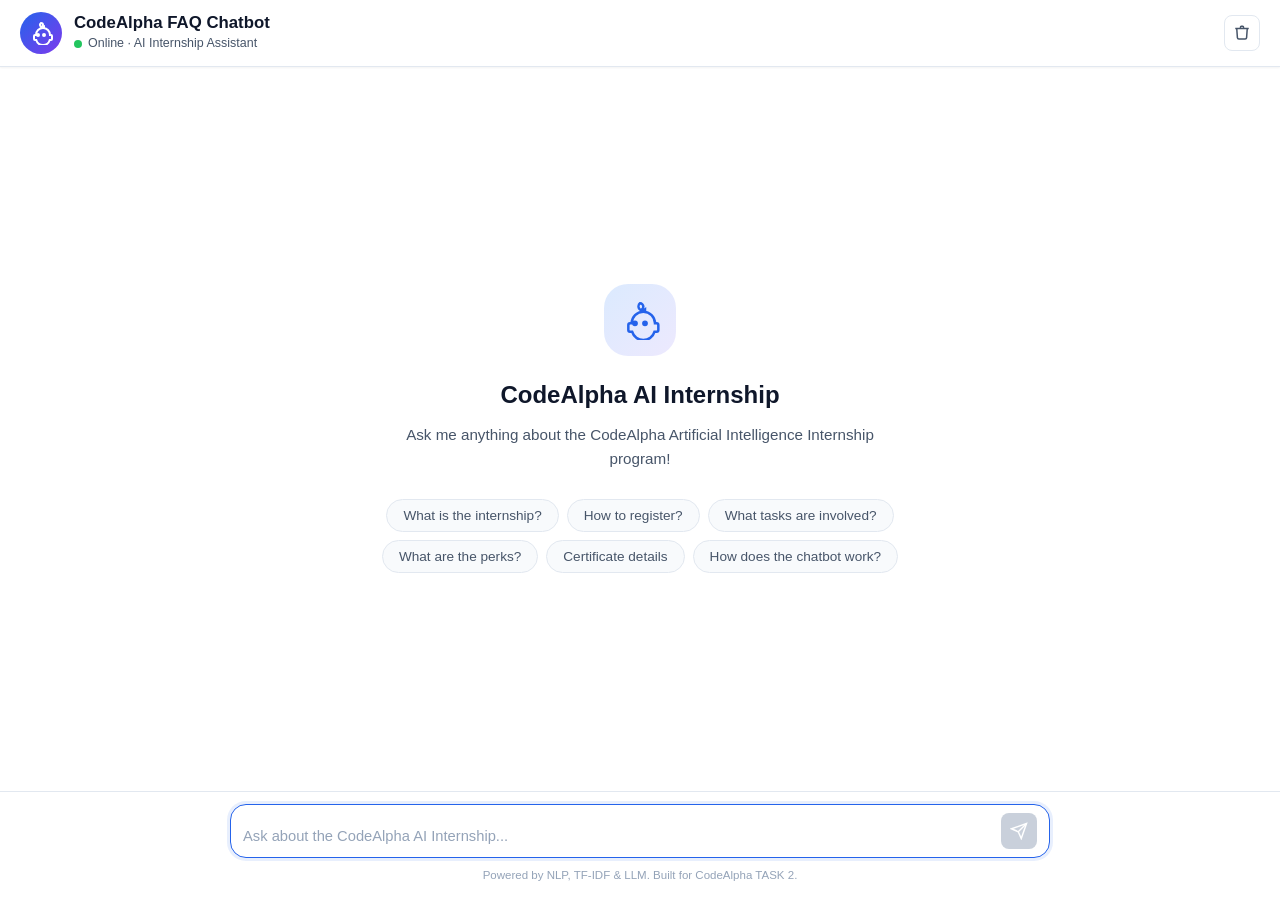
==== CodeAlpha_FAQ_Chatbot/frontend/index.html @ eb0f2e44 "Add files via upload" ====
<!DOCTYPE html>
<html lang="en">
<head>
    <meta charset="UTF-8">
    <meta name="viewport" content="width=device-width, initial-scale=1.0">
    <title>CodeAlpha FAQ Chatbot</title>
    <link rel="stylesheet" href="style.css">
    <!-- Favicon - CodeAlpha inspired -->
    <link rel="icon" href="data:image/svg+xml,<svg xmlns='http://www.w3.org/2000/svg' viewBox='0 0 100 100'><text y='.9em' font-size='90'>🤖</text></svg>">
</head>
<body>
    <!-- ──────────────────────────────────────── -->
    <!-- Main Chat Container                      -->
    <!-- ──────────────────────────────────────── -->
    <div class="chat-container">

        <!-- ──────────────────────────────────── -->
        <!-- Header                                -->
        <!-- ──────────────────────────────────── -->
        <header class="chat-header">
            <div class="header-left">
                <div class="bot-avatar">
                    <svg viewBox="0 0 24 24" fill="none" stroke="currentColor" stroke-width="2">
                        <path d="M12 2a2 2 0 0 1 2 2c0 .74-.4 1.39-1 1.73V7h1a7 7 0 0 1 7 7h1a1 1 0 0 1 1 1v3a1 1 0 0 1-1 1h-1.27A7 7 0 0 1 7.27 19H6a1 1 0 0 1-1-1v-3a1 1 0 0 1 1-1h1a7 7 0 0 1 7-7h1V5.73A2 2 0 0 1 12 2z"/>
                        <circle cx="9" cy="14" r="1" fill="currentColor"/>
                        <circle cx="15" cy="14" r="1" fill="currentColor"/>
                    </svg>
                </div>
                <div class="header-info">
                    <h1>CodeAlpha FAQ Chatbot</h1>
                    <span class="status-indicator">
                        <span class="status-dot"></span>
                        Online &middot; AI Internship Assistant
                    </span>
                </div>
            </div>
            <div class="header-right">
                <button id="clearChat" class="header-btn" title="Clear conversation">
                    <svg viewBox="0 0 24 24" fill="none" stroke="currentColor" stroke-width="2">
                        <polyline points="3 6 5 6 21 6"></polyline>
                        <path d="m19 6-.867 12.142A2 2 0 0 1 16.138 20H7.862a2 2 0 0 1-1.995-1.858L5 6m5 0V4a1 1 0 0 1 1-1h2a1 1 0 0 1 1 1v2"></path>
                    </svg>
                </button>
            </div>
        </header>

        <!-- ──────────────────────────────────── -->
        <!-- Messages Area                         -->
        <!-- ──────────────────────────────────── -->
        <main class="chat-messages" id="chatMessages">

            <!-- Welcome Message (shown on load) -->
            <div class="welcome-screen" id="welcomeScreen">
                <div class="welcome-icon">
                    <svg viewBox="0 0 24 24" fill="none" stroke="currentColor" stroke-width="1.5">
                        <path d="M12 2a2 2 0 0 1 2 2c0 .74-.4 1.39-1 1.73V7h1a7 7 0 0 1 7 7h1a1 1 0 0 1 1 1v3a1 1 0 0 1-1 1h-1.27A7 7 0 0 1 7.27 19H6a1 1 0 0 1-1-1v-3a1 1 0 0 1 1-1h1a7 7 0 0 1 7-7h1V5.73A2 2 0 0 1 12 2z"/>
                        <circle cx="9" cy="14" r="1" fill="currentColor"/>
                        <circle cx="15" cy="14" r="1" fill="currentColor"/>
                    </svg>
                </div>
                <h2>CodeAlpha AI Internship</h2>
                <p>Ask me anything about the CodeAlpha Artificial Intelligence Internship program!</p>
                <div class="suggestion-chips">
                    <button class="chip" data-query="What is the CodeAlpha AI Internship?">What is the internship?</button>
                    <button class="chip" data-query="How do I register for the CodeAlpha AI Internship?">How to register?</button>
                    <button class="chip" data-query="What tasks will I complete during the internship?">What tasks are involved?</button>
                    <button class="chip" data-query="What perks do I get from completing the internship?">What are the perks?</button>
                    <button class="chip" data-query="Will I receive a certificate?">Certificate details</button>
                    <button class="chip" data-query="How does the FAQ chatbot with TF-IDF and Cosine Similarity work?">How does the chatbot work?</button>
                </div>
            </div>

        </main>

        <!-- ──────────────────────────────────── -->
        <!-- Input Area                            -->
        <!-- ──────────────────────────────────── -->
        <footer class="chat-input-area">
            <div class="input-wrapper">
                <textarea
                    id="messageInput"
                    placeholder="Ask about the CodeAlpha AI Internship..."
                    rows="1"
                    maxlength="1000"
                ></textarea>
                <button id="sendButton" class="send-btn" title="Send message" disabled>
                    <svg viewBox="0 0 24 24" fill="none" stroke="currentColor" stroke-width="2">
                        <line x1="22" y1="2" x2="11" y2="13"></line>
                        <polygon points="22 2 15 22 11 13 2 9 22 2"></polygon>
                    </svg>
                </button>
            </div>
            <p class="disclaimer">Powered by NLP, TF-IDF &amp; LLM. Built for CodeAlpha TASK 2.</p>
        </footer>

    </div>

    <!-- JavaScript -->
    <script src="script.js"></script>
</body>
</html>
---- CodeAlpha_FAQ_Chatbot/frontend/style.css ----
/* ────────────────────────────────────────────
   CodeAlpha FAQ Chatbot - Modern Chat UI Styles
   ────────────────────────────────────────────
   A clean, ChatGPT-inspired chat interface
   with smooth animations and responsive design.
   ──────────────────────────────────────────── */

/* ────────────────────────────────────────────
   CSS Variables / Design Tokens
   ──────────────────────────────────────────── */
:root {
    /* Primary Colors */
    --primary: #2563eb;
    --primary-hover: #1d4ed8;
    --primary-light: #dbeafe;

    /* Neutral Colors */
    --bg-main: #f8fafc;
    --bg-chat: #ffffff;
    --bg-user-msg: #2563eb;
    --bg-bot-msg: #f1f5f9;
    --bg-input: #ffffff;

    /* Text Colors */
    --text-primary: #0f172a;
    --text-secondary: #475569;
    --text-muted: #94a3b8;
    --text-on-primary: #ffffff;
    --text-bot-msg: #1e293b;

    /* Border & Shadow */
    --border: #e2e8f0;
    --shadow-sm: 0 1px 2px rgba(0, 0, 0, 0.05);
    --shadow-md: 0 4px 6px -1px rgba(0, 0, 0, 0.1);
    --shadow-lg: 0 10px 25px -3px rgba(0, 0, 0, 0.1);

    /* Spacing */
    --chat-max-width: 820px;
    --msg-max-width: 75%;
    --radius-sm: 8px;
    --radius-md: 16px;
    --radius-lg: 24px;
    --radius-full: 9999px;

    /* Transitions */
    --transition-fast: 150ms ease;
    --transition-normal: 250ms ease;
}

/* ────────────────────────────────────────────
   Reset & Base Styles
   ──────────────────────────────────────────── */
*, *::before, *::after {
    margin: 0;
    padding: 0;
    box-sizing: border-box;
}

html, body {
    height: 100%;
    overflow: hidden;
}

body {
    font-family: -apple-system, BlinkMacSystemFont, 'Segoe UI', Roboto, 'Helvetica Neue', Arial, sans-serif;
    background: var(--bg-main);
    color: var(--text-primary);
    line-height: 1.6;
    -webkit-font-smoothing: antialiased;
    -moz-osx-font-smoothing: grayscale;
}

/* ────────────────────────────────────────────
   Chat Container - Full Height Layout
   ──────────────────────────────────────────── */
.chat-container {
    display: flex;
    flex-direction: column;
    height: 100vh;
    max-width: 100%;
    margin: 0 auto;
    background: var(--bg-chat);
}

/* ────────────────────────────────────────────
   Header
   ──────────────────────────────────────────── */
.chat-header {
    display: flex;
    align-items: center;
    justify-content: space-between;
    padding: 12px 20px;
    background: var(--bg-chat);
    border-bottom: 1px solid var(--border);
    box-shadow: var(--shadow-sm);
    z-index: 10;
}

.header-left {
    display: flex;
    align-items: center;
    gap: 12px;
}

.bot-avatar {
    width: 42px;
    height: 42px;
    border-radius: var(--radius-full);
    background: linear-gradient(135deg, var(--primary), #7c3aed);
    display: flex;
    align-items: center;
    justify-content: center;
    flex-shrink: 0;
}

.bot-avatar svg {
    width: 24px;
    height: 24px;
    color: white;
}

.header-info h1 {
    font-size: 1.05rem;
    font-weight: 700;
    color: var(--text-primary);
    line-height: 1.3;
}

.status-indicator {
    display: flex;
    align-items: center;
    gap: 6px;
    font-size: 0.78rem;
    color: var(--text-secondary);
}

.status-dot {
    width: 8px;
    height: 8px;
    border-radius: 50%;
    background: #22c55e;
    animation: pulse-dot 2s infinite;
}

@keyframes pulse-dot {
    0%, 100% { opacity: 1; transform: scale(1); }
    50% { opacity: 0.6; transform: scale(0.85); }
}

.header-right {
    display: flex;
    align-items: center;
    gap: 8px;
}

.header-btn {
    background: none;
    border: 1px solid var(--border);
    border-radius: var(--radius-sm);
    padding: 8px;
    cursor: pointer;
    color: var(--text-secondary);
    transition: all var(--transition-fast);
    display: flex;
    align-items: center;
    justify-content: center;
}

.header-btn:hover {
    background: var(--bg-main);
    color: var(--text-primary);
    border-color: var(--text-muted);
}

.header-btn svg {
    width: 18px;
    height: 18px;
}

/* ────────────────────────────────────────────
   Messages Area
   ──────────────────────────────────────────── */
.chat-messages {
    flex: 1;
    overflow-y: auto;
    padding: 20px;
    display: flex;
    flex-direction: column;
    gap: 4px;
    scroll-behavior: smooth;
}

/* Custom scrollbar */
.chat-messages::-webkit-scrollbar {
    width: 6px;
}

.chat-messages::-webkit-scrollbar-track {
    background: transparent;
}

.chat-messages::-webkit-scrollbar-thumb {
    background: var(--text-muted);
    border-radius: 3px;
}

.chat-messages::-webkit-scrollbar-thumb:hover {
    background: var(--text-secondary);
}

/* ────────────────────────────────────────────
   Welcome Screen
   ──────────────────────────────────────────── */
.welcome-screen {
    display: flex;
    flex-direction: column;
    align-items: center;
    justify-content: center;
    text-align: center;
    padding: 40px 20px;
    flex: 1;
    animation: fadeInUp 0.5s ease;
}

.welcome-icon {
    width: 72px;
    height: 72px;
    border-radius: var(--radius-lg);
    background: linear-gradient(135deg, var(--primary-light), #ede9fe);
    display: flex;
    align-items: center;
    justify-content: center;
    margin-bottom: 20px;
}

.welcome-icon svg {
    width: 40px;
    height: 40px;
    color: var(--primary);
}

.welcome-screen h2 {
    font-size: 1.5rem;
    font-weight: 700;
    color: var(--text-primary);
    margin-bottom: 8px;
}

.welcome-screen p {
    font-size: 0.95rem;
    color: var(--text-secondary);
    margin-bottom: 28px;
    max-width: 480px;
}

/* ────────────────────────────────────────────
   Suggestion Chips
   ──────────────────────────────────────────── */
.suggestion-chips {
    display: flex;
    flex-wrap: wrap;
    gap: 8px;
    justify-content: center;
    max-width: 600px;
}

.chip {
    background: var(--bg-main);
    border: 1px solid var(--border);
    border-radius: var(--radius-full);
    padding: 8px 16px;
    font-size: 0.85rem;
    color: var(--text-secondary);
    cursor: pointer;
    transition: all var(--transition-fast);
    font-family: inherit;
    white-space: nowrap;
}

.chip:hover {
    background: var(--primary-light);
    border-color: var(--primary);
    color: var(--primary);
    transform: translateY(-1px);
}

/* ────────────────────────────────────────────
   Message Bubbles
   ──────────────────────────────────────────── */
.message {
    display: flex;
    gap: 10px;
    max-width: 100%;
    animation: messageIn 0.3s ease;
    padding: 4px 0;
}

.message.user {
    flex-direction: row-reverse;
    justify-content: flex-start;
}

.message.bot {
    flex-direction: row;
    justify-content: flex-start;
}

.message-avatar {
    width: 32px;
    height: 32px;
    border-radius: var(--radius-full);
    display: flex;
    align-items: center;
    justify-content: center;
    flex-shrink: 0;
    margin-top: 4px;
}

.message.user .message-avatar {
    background: linear-gradient(135deg, #6366f1, #8b5cf6);
    color: white;
    font-size: 0.8rem;
    font-weight: 600;
}

.message.bot .message-avatar {
    background: linear-gradient(135deg, var(--primary), #7c3aed);
    color: white;
}

.message.bot .message-avatar svg {
    width: 18px;
    height: 18px;
}

.message-bubble {
    max-width: var(--msg-max-width);
    padding: 12px 16px;
    line-height: 1.6;
    font-size: 0.92rem;
    word-wrap: break-word;
    overflow-wrap: break-word;
}

.message.user .message-bubble {
    background: var(--bg-user-msg);
    color: var(--text-on-primary);
    border-radius: var(--radius-md) var(--radius-md) 4px var(--radius-md);
    align-self: flex-end;
}

.message.bot .message-bubble {
    background: var(--bg-bot-msg);
    color: var(--text-bot-msg);
    border-radius: var(--radius-md) var(--radius-md) var(--radius-md) 4px;
    align-self: flex-start;
}

/* Source badge inside bot messages */
.source-badge {
    display: inline-block;
    font-size: 0.7rem;
    padding: 2px 8px;
    border-radius: var(--radius-full);
    margin-top: 8px;
    font-weight: 500;
    letter-spacing: 0.02em;
}

.source-badge.faq {
    background: #dcfce7;
    color: #15803d;
}

.source-badge.llm {
    background: #fef3c7;
    color: #92400e;
}

/* Similarity score */
.similarity-info {
    display: block;
    font-size: 0.72rem;
    color: var(--text-muted);
    margin-top: 4px;
}

/* ────────────────────────────────────────────
   Typing Indicator
   ──────────────────────────────────────────── */
.typing-indicator {
    display: flex;
    gap: 10px;
    padding: 4px 0;
    animation: messageIn 0.3s ease;
}

.typing-indicator .message-avatar {
    width: 32px;
    height: 32px;
    border-radius: var(--radius-full);
    background: linear-gradient(135deg, var(--primary), #7c3aed);
    display: flex;
    align-items: center;
    justify-content: center;
    flex-shrink: 0;
    margin-top: 4px;
}

.typing-indicator .message-avatar svg {
    width: 18px;
    height: 18px;
    color: white;
}

.typing-dots {
    background: var(--bg-bot-msg);
    border-radius: var(--radius-md) var(--radius-md) var(--radius-md) 4px;
    padding: 14px 18px;
    display: flex;
    gap: 5px;
    align-items: center;
}

.typing-dots span {
    width: 8px;
    height: 8px;
    border-radius: 50%;
    background: var(--text-muted);
    animation: typingBounce 1.4s infinite ease-in-out;
}

.typing-dots span:nth-child(1) { animation-delay: 0s; }
.typing-dots span:nth-child(2) { animation-delay: 0.2s; }
.typing-dots span:nth-child(3) { animation-delay: 0.4s; }

@keyframes typingBounce {
    0%, 60%, 100% { transform: translateY(0); opacity: 0.4; }
    30% { transform: translateY(-6px); opacity: 1; }
}

/* ────────────────────────────────────────────
   Input Area
   ──────────────────────────────────────────── */
.chat-input-area {
    padding: 12px 20px 16px;
    background: var(--bg-chat);
    border-top: 1px solid var(--border);
}

.input-wrapper {
    display: flex;
    align-items: flex-end;
    gap: 10px;
    background: var(--bg-input);
    border: 1.5px solid var(--border);
    border-radius: var(--radius-md);
    padding: 8px 12px;
    transition: border-color var(--transition-fast), box-shadow var(--transition-fast);
    max-width: var(--chat-max-width);
    margin: 0 auto;
}

.input-wrapper:focus-within {
    border-color: var(--primary);
    box-shadow: 0 0 0 3px rgba(37, 99, 235, 0.1);
}

textarea {
    flex: 1;
    border: none;
    outline: none;
    resize: none;
    font-size: 0.92rem;
    font-family: inherit;
    line-height: 1.5;
    color: var(--text-primary);
    background: transparent;
    max-height: 120px;
    min-height: 24px;
}

textarea::placeholder {
    color: var(--text-muted);
}

.send-btn {
    width: 36px;
    height: 36px;
    border-radius: var(--radius-sm);
    border: none;
    background: var(--primary);
    color: white;
    cursor: pointer;
    display: flex;
    align-items: center;
    justify-content: center;
    transition: all var(--transition-fast);
    flex-shrink: 0;
}

.send-btn:hover:not(:disabled) {
    background: var(--primary-hover);
    transform: scale(1.05);
}

.send-btn:disabled {
    background: var(--text-muted);
    cursor: not-allowed;
    opacity: 0.5;
}

.send-btn svg {
    width: 18px;
    height: 18px;
}

.disclaimer {
    text-align: center;
    font-size: 0.72rem;
    color: var(--text-muted);
    margin-top: 8px;
}

/* ────────────────────────────────────────────
   Error Message
   ──────────────────────────────────────────── */
.error-bubble {
    background: #fef2f2 !important;
    color: #991b1b !important;
    border: 1px solid #fecaca;
}

/* ────────────────────────────────────────────
   Animations
   ──────────────────────────────────────────── */
@keyframes fadeInUp {
    from {
        opacity: 0;
        transform: translateY(12px);
    }
    to {
        opacity: 1;
        transform: translateY(0);
    }
}

@keyframes messageIn {
    from {
        opacity: 0;
        transform: translateY(8px);
    }
    to {
        opacity: 1;
        transform: translateY(0);
    }
}

/* ────────────────────────────────────────────
   Responsive Design
   ──────────────────────────────────────────── */
@media (max-width: 640px) {
    .chat-header {
        padding: 10px 14px;
    }

    .header-info h1 {
        font-size: 0.95rem;
    }

    .status-indicator {
        font-size: 0.72rem;
    }

    .chat-messages {
        padding: 14px;
    }

    .welcome-screen {
        padding: 24px 16px;
    }

    .welcome-screen h2 {
        font-size: 1.25rem;
    }

    .message-bubble {
        max-width: 85%;
    }

    .suggestion-chips {
        gap: 6px;
    }

    .chip {
        font-size: 0.78rem;
        padding: 6px 12px;
    }

    .chat-input-area {
        padding: 10px 14px 14px;
    }

    .input-wrapper {
        padding: 6px 10px;
    }

    textarea {
        font-size: 0.88rem;
    }
}

@media (max-width: 380px) {
    .bot-avatar {
        width: 36px;
        height: 36px;
    }

    .header-info h1 {
        font-size: 0.88rem;
    }

    .message-avatar {
        width: 28px;
        height: 28px;
    }
}
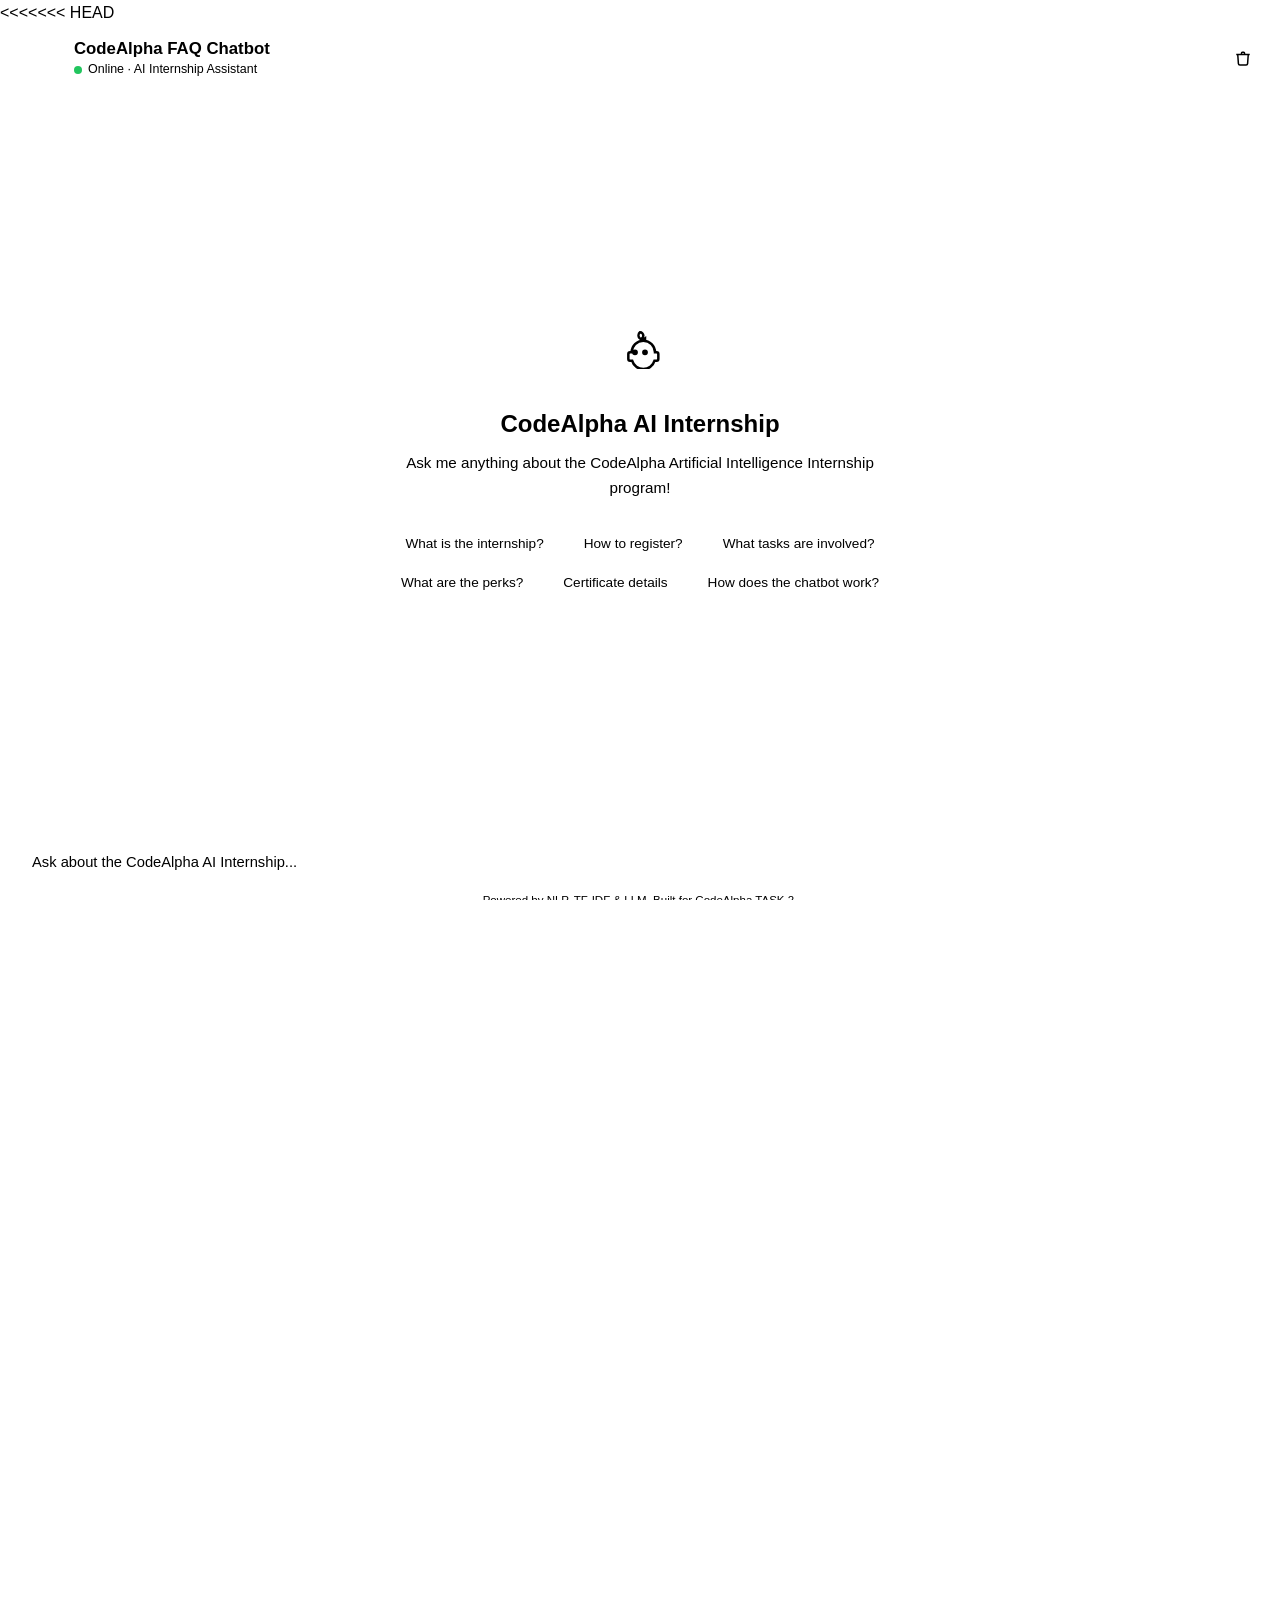
==== commit a0fd683d: "d" ====
--- a/CodeAlpha_FAQ_Chatbot/frontend/index.html
+++ b/CodeAlpha_FAQ_Chatbot/frontend/index.html
@@ -1,101 +1,205 @@
-<!DOCTYPE html>
-<html lang="en">
-<head>
-    <meta charset="UTF-8">
-    <meta name="viewport" content="width=device-width, initial-scale=1.0">
-    <title>CodeAlpha FAQ Chatbot</title>
-    <link rel="stylesheet" href="style.css">
-    <!-- Favicon - CodeAlpha inspired -->
-    <link rel="icon" href="data:image/svg+xml,<svg xmlns='http://www.w3.org/2000/svg' viewBox='0 0 100 100'><text y='.9em' font-size='90'>🤖</text></svg>">
-</head>
-<body>
-    <!-- ──────────────────────────────────────── -->
-    <!-- Main Chat Container                      -->
-    <!-- ──────────────────────────────────────── -->
-    <div class="chat-container">
-
-        <!-- ──────────────────────────────────── -->
-        <!-- Header                                -->
-        <!-- ──────────────────────────────────── -->
-        <header class="chat-header">
-            <div class="header-left">
-                <div class="bot-avatar">
-                    <svg viewBox="0 0 24 24" fill="none" stroke="currentColor" stroke-width="2">
-                        <path d="M12 2a2 2 0 0 1 2 2c0 .74-.4 1.39-1 1.73V7h1a7 7 0 0 1 7 7h1a1 1 0 0 1 1 1v3a1 1 0 0 1-1 1h-1.27A7 7 0 0 1 7.27 19H6a1 1 0 0 1-1-1v-3a1 1 0 0 1 1-1h1a7 7 0 0 1 7-7h1V5.73A2 2 0 0 1 12 2z"/>
-                        <circle cx="9" cy="14" r="1" fill="currentColor"/>
-                        <circle cx="15" cy="14" r="1" fill="currentColor"/>
-                    </svg>
-                </div>
-                <div class="header-info">
-                    <h1>CodeAlpha FAQ Chatbot</h1>
-                    <span class="status-indicator">
-                        <span class="status-dot"></span>
-                        Online &middot; AI Internship Assistant
-                    </span>
-                </div>
-            </div>
-            <div class="header-right">
-                <button id="clearChat" class="header-btn" title="Clear conversation">
-                    <svg viewBox="0 0 24 24" fill="none" stroke="currentColor" stroke-width="2">
-                        <polyline points="3 6 5 6 21 6"></polyline>
-                        <path d="m19 6-.867 12.142A2 2 0 0 1 16.138 20H7.862a2 2 0 0 1-1.995-1.858L5 6m5 0V4a1 1 0 0 1 1-1h2a1 1 0 0 1 1 1v2"></path>
-                    </svg>
-                </button>
-            </div>
-        </header>
-
-        <!-- ──────────────────────────────────── -->
-        <!-- Messages Area                         -->
-        <!-- ──────────────────────────────────── -->
-        <main class="chat-messages" id="chatMessages">
-
-            <!-- Welcome Message (shown on load) -->
-            <div class="welcome-screen" id="welcomeScreen">
-                <div class="welcome-icon">
-                    <svg viewBox="0 0 24 24" fill="none" stroke="currentColor" stroke-width="1.5">
-                        <path d="M12 2a2 2 0 0 1 2 2c0 .74-.4 1.39-1 1.73V7h1a7 7 0 0 1 7 7h1a1 1 0 0 1 1 1v3a1 1 0 0 1-1 1h-1.27A7 7 0 0 1 7.27 19H6a1 1 0 0 1-1-1v-3a1 1 0 0 1 1-1h1a7 7 0 0 1 7-7h1V5.73A2 2 0 0 1 12 2z"/>
-                        <circle cx="9" cy="14" r="1" fill="currentColor"/>
-                        <circle cx="15" cy="14" r="1" fill="currentColor"/>
-                    </svg>
-                </div>
-                <h2>CodeAlpha AI Internship</h2>
-                <p>Ask me anything about the CodeAlpha Artificial Intelligence Internship program!</p>
-                <div class="suggestion-chips">
-                    <button class="chip" data-query="What is the CodeAlpha AI Internship?">What is the internship?</button>
-                    <button class="chip" data-query="How do I register for the CodeAlpha AI Internship?">How to register?</button>
-                    <button class="chip" data-query="What tasks will I complete during the internship?">What tasks are involved?</button>
-                    <button class="chip" data-query="What perks do I get from completing the internship?">What are the perks?</button>
-                    <button class="chip" data-query="Will I receive a certificate?">Certificate details</button>
-                    <button class="chip" data-query="How does the FAQ chatbot with TF-IDF and Cosine Similarity work?">How does the chatbot work?</button>
-                </div>
-            </div>
-
-        </main>
-
-        <!-- ──────────────────────────────────── -->
-        <!-- Input Area                            -->
-        <!-- ──────────────────────────────────── -->
-        <footer class="chat-input-area">
-            <div class="input-wrapper">
-                <textarea
-                    id="messageInput"
-                    placeholder="Ask about the CodeAlpha AI Internship..."
-                    rows="1"
-                    maxlength="1000"
-                ></textarea>
-                <button id="sendButton" class="send-btn" title="Send message" disabled>
-                    <svg viewBox="0 0 24 24" fill="none" stroke="currentColor" stroke-width="2">
-                        <line x1="22" y1="2" x2="11" y2="13"></line>
-                        <polygon points="22 2 15 22 11 13 2 9 22 2"></polygon>
-                    </svg>
-                </button>
-            </div>
-            <p class="disclaimer">Powered by NLP, TF-IDF &amp; LLM. Built for CodeAlpha TASK 2.</p>
-        </footer>
-
-    </div>
-
-    <!-- JavaScript -->
-    <script src="script.js"></script>
-</body>
-</html>
+<<<<<<< HEAD
+<!DOCTYPE html>
+<html lang="en">
+<head>
+    <meta charset="UTF-8">
+    <meta name="viewport" content="width=device-width, initial-scale=1.0">
+    <title>CodeAlpha FAQ Chatbot</title>
+    <link rel="stylesheet" href="style.css">
+    <!-- Favicon - CodeAlpha inspired -->
+    <link rel="icon" href="data:image/svg+xml,<svg xmlns='http://www.w3.org/2000/svg' viewBox='0 0 100 100'><text y='.9em' font-size='90'>🤖</text></svg>">
+</head>
+<body>
+    <!-- ──────────────────────────────────────── -->
+    <!-- Main Chat Container                      -->
+    <!-- ──────────────────────────────────────── -->
+    <div class="chat-container">
+
+        <!-- ──────────────────────────────────── -->
+        <!-- Header                                -->
+        <!-- ──────────────────────────────────── -->
+        <header class="chat-header">
+            <div class="header-left">
+                <div class="bot-avatar">
+                    <svg viewBox="0 0 24 24" fill="none" stroke="currentColor" stroke-width="2">
+                        <path d="M12 2a2 2 0 0 1 2 2c0 .74-.4 1.39-1 1.73V7h1a7 7 0 0 1 7 7h1a1 1 0 0 1 1 1v3a1 1 0 0 1-1 1h-1.27A7 7 0 0 1 7.27 19H6a1 1 0 0 1-1-1v-3a1 1 0 0 1 1-1h1a7 7 0 0 1 7-7h1V5.73A2 2 0 0 1 12 2z"/>
+                        <circle cx="9" cy="14" r="1" fill="currentColor"/>
+                        <circle cx="15" cy="14" r="1" fill="currentColor"/>
+                    </svg>
+                </div>
+                <div class="header-info">
+                    <h1>CodeAlpha FAQ Chatbot</h1>
+                    <span class="status-indicator">
+                        <span class="status-dot"></span>
+                        Online &middot; AI Internship Assistant
+                    </span>
+                </div>
+            </div>
+            <div class="header-right">
+                <button id="clearChat" class="header-btn" title="Clear conversation">
+                    <svg viewBox="0 0 24 24" fill="none" stroke="currentColor" stroke-width="2">
+                        <polyline points="3 6 5 6 21 6"></polyline>
+                        <path d="m19 6-.867 12.142A2 2 0 0 1 16.138 20H7.862a2 2 0 0 1-1.995-1.858L5 6m5 0V4a1 1 0 0 1 1-1h2a1 1 0 0 1 1 1v2"></path>
+                    </svg>
+                </button>
+            </div>
+        </header>
+
+        <!-- ──────────────────────────────────── -->
+        <!-- Messages Area                         -->
+        <!-- ──────────────────────────────────── -->
+        <main class="chat-messages" id="chatMessages">
+
+            <!-- Welcome Message (shown on load) -->
+            <div class="welcome-screen" id="welcomeScreen">
+                <div class="welcome-icon">
+                    <svg viewBox="0 0 24 24" fill="none" stroke="currentColor" stroke-width="1.5">
+                        <path d="M12 2a2 2 0 0 1 2 2c0 .74-.4 1.39-1 1.73V7h1a7 7 0 0 1 7 7h1a1 1 0 0 1 1 1v3a1 1 0 0 1-1 1h-1.27A7 7 0 0 1 7.27 19H6a1 1 0 0 1-1-1v-3a1 1 0 0 1 1-1h1a7 7 0 0 1 7-7h1V5.73A2 2 0 0 1 12 2z"/>
+                        <circle cx="9" cy="14" r="1" fill="currentColor"/>
+                        <circle cx="15" cy="14" r="1" fill="currentColor"/>
+                    </svg>
+                </div>
+                <h2>CodeAlpha AI Internship</h2>
+                <p>Ask me anything about the CodeAlpha Artificial Intelligence Internship program!</p>
+                <div class="suggestion-chips">
+                    <button class="chip" data-query="What is the CodeAlpha AI Internship?">What is the internship?</button>
+                    <button class="chip" data-query="How do I register for the CodeAlpha AI Internship?">How to register?</button>
+                    <button class="chip" data-query="What tasks will I complete during the internship?">What tasks are involved?</button>
+                    <button class="chip" data-query="What perks do I get from completing the internship?">What are the perks?</button>
+                    <button class="chip" data-query="Will I receive a certificate?">Certificate details</button>
+                    <button class="chip" data-query="How does the FAQ chatbot with TF-IDF and Cosine Similarity work?">How does the chatbot work?</button>
+                </div>
+            </div>
+
+        </main>
+
+        <!-- ──────────────────────────────────── -->
+        <!-- Input Area                            -->
+        <!-- ──────────────────────────────────── -->
+        <footer class="chat-input-area">
+            <div class="input-wrapper">
+                <textarea
+                    id="messageInput"
+                    placeholder="Ask about the CodeAlpha AI Internship..."
+                    rows="1"
+                    maxlength="1000"
+                ></textarea>
+                <button id="sendButton" class="send-btn" title="Send message" disabled>
+                    <svg viewBox="0 0 24 24" fill="none" stroke="currentColor" stroke-width="2">
+                        <line x1="22" y1="2" x2="11" y2="13"></line>
+                        <polygon points="22 2 15 22 11 13 2 9 22 2"></polygon>
+                    </svg>
+                </button>
+            </div>
+            <p class="disclaimer">Powered by NLP, TF-IDF &amp; LLM. Built for CodeAlpha TASK 2.</p>
+        </footer>
+
+    </div>
+
+    <!-- JavaScript -->
+    <script src="script.js"></script>
+</body>
+</html>
+=======
+<!DOCTYPE html>
+<html lang="en">
+<head>
+    <meta charset="UTF-8">
+    <meta name="viewport" content="width=device-width, initial-scale=1.0">
+    <title>CodeAlpha FAQ Chatbot</title>
+    <link rel="stylesheet" href="style.css">
+    <!-- Favicon - CodeAlpha inspired -->
+    <link rel="icon" href="data:image/svg+xml,<svg xmlns='http://www.w3.org/2000/svg' viewBox='0 0 100 100'><text y='.9em' font-size='90'>🤖</text></svg>">
+</head>
+<body>
+    <!-- ──────────────────────────────────────── -->
+    <!-- Main Chat Container                      -->
+    <!-- ──────────────────────────────────────── -->
+    <div class="chat-container">
+
+        <!-- ──────────────────────────────────── -->
+        <!-- Header                                -->
+        <!-- ──────────────────────────────────── -->
+        <header class="chat-header">
+            <div class="header-left">
+                <div class="bot-avatar">
+                    <svg viewBox="0 0 24 24" fill="none" stroke="currentColor" stroke-width="2">
+                        <path d="M12 2a2 2 0 0 1 2 2c0 .74-.4 1.39-1 1.73V7h1a7 7 0 0 1 7 7h1a1 1 0 0 1 1 1v3a1 1 0 0 1-1 1h-1.27A7 7 0 0 1 7.27 19H6a1 1 0 0 1-1-1v-3a1 1 0 0 1 1-1h1a7 7 0 0 1 7-7h1V5.73A2 2 0 0 1 12 2z"/>
+                        <circle cx="9" cy="14" r="1" fill="currentColor"/>
+                        <circle cx="15" cy="14" r="1" fill="currentColor"/>
+                    </svg>
+                </div>
+                <div class="header-info">
+                    <h1>CodeAlpha FAQ Chatbot</h1>
+                    <span class="status-indicator">
+                        <span class="status-dot"></span>
+                        Online &middot; AI Internship Assistant
+                    </span>
+                </div>
+            </div>
+            <div class="header-right">
+                <button id="clearChat" class="header-btn" title="Clear conversation">
+                    <svg viewBox="0 0 24 24" fill="none" stroke="currentColor" stroke-width="2">
+                        <polyline points="3 6 5 6 21 6"></polyline>
+                        <path d="m19 6-.867 12.142A2 2 0 0 1 16.138 20H7.862a2 2 0 0 1-1.995-1.858L5 6m5 0V4a1 1 0 0 1 1-1h2a1 1 0 0 1 1 1v2"></path>
+                    </svg>
+                </button>
+            </div>
+        </header>
+
+        <!-- ──────────────────────────────────── -->
+        <!-- Messages Area                         -->
+        <!-- ──────────────────────────────────── -->
+        <main class="chat-messages" id="chatMessages">
+
+            <!-- Welcome Message (shown on load) -->
+            <div class="welcome-screen" id="welcomeScreen">
+                <div class="welcome-icon">
+                    <svg viewBox="0 0 24 24" fill="none" stroke="currentColor" stroke-width="1.5">
+                        <path d="M12 2a2 2 0 0 1 2 2c0 .74-.4 1.39-1 1.73V7h1a7 7 0 0 1 7 7h1a1 1 0 0 1 1 1v3a1 1 0 0 1-1 1h-1.27A7 7 0 0 1 7.27 19H6a1 1 0 0 1-1-1v-3a1 1 0 0 1 1-1h1a7 7 0 0 1 7-7h1V5.73A2 2 0 0 1 12 2z"/>
+                        <circle cx="9" cy="14" r="1" fill="currentColor"/>
+                        <circle cx="15" cy="14" r="1" fill="currentColor"/>
+                    </svg>
+                </div>
+                <h2>CodeAlpha AI Internship</h2>
+                <p>Ask me anything about the CodeAlpha Artificial Intelligence Internship program!</p>
+                <div class="suggestion-chips">
+                    <button class="chip" data-query="What is the CodeAlpha AI Internship?">What is the internship?</button>
+                    <button class="chip" data-query="How do I register for the CodeAlpha AI Internship?">How to register?</button>
+                    <button class="chip" data-query="What tasks will I complete during the internship?">What tasks are involved?</button>
+                    <button class="chip" data-query="What perks do I get from completing the internship?">What are the perks?</button>
+                    <button class="chip" data-query="Will I receive a certificate?">Certificate details</button>
+                    <button class="chip" data-query="How does the FAQ chatbot with TF-IDF and Cosine Similarity work?">How does the chatbot work?</button>
+                </div>
+            </div>
+
+        </main>
+
+        <!-- ──────────────────────────────────── -->
+        <!-- Input Area                            -->
+        <!-- ──────────────────────────────────── -->
+        <footer class="chat-input-area">
+            <div class="input-wrapper">
+                <textarea
+                    id="messageInput"
+                    placeholder="Ask about the CodeAlpha AI Internship..."
+                    rows="1"
+                    maxlength="1000"
+                ></textarea>
+                <button id="sendButton" class="send-btn" title="Send message" disabled>
+                    <svg viewBox="0 0 24 24" fill="none" stroke="currentColor" stroke-width="2">
+                        <line x1="22" y1="2" x2="11" y2="13"></line>
+                        <polygon points="22 2 15 22 11 13 2 9 22 2"></polygon>
+                    </svg>
+                </button>
+            </div>
+            <p class="disclaimer">Powered by NLP, TF-IDF &amp; LLM. Built for CodeAlpha TASK 2.</p>
+        </footer>
+
+    </div>
+
+    <!-- JavaScript -->
+    <script src="script.js"></script>
+</body>
+</html>
+>>>>>>> 767d4fe4fd49e129a8f58eedc3eddf932e98da9f
--- a/CodeAlpha_FAQ_Chatbot/frontend/style.css
+++ b/CodeAlpha_FAQ_Chatbot/frontend/style.css
@@ -1,627 +1,1257 @@
-/* ────────────────────────────────────────────
-   CodeAlpha FAQ Chatbot - Modern Chat UI Styles
-   ────────────────────────────────────────────
-   A clean, ChatGPT-inspired chat interface
-   with smooth animations and responsive design.
-   ──────────────────────────────────────────── */
-
-/* ────────────────────────────────────────────
-   CSS Variables / Design Tokens
-   ──────────────────────────────────────────── */
-:root {
-    /* Primary Colors */
-    --primary: #2563eb;
-    --primary-hover: #1d4ed8;
-    --primary-light: #dbeafe;
-
-    /* Neutral Colors */
-    --bg-main: #f8fafc;
-    --bg-chat: #ffffff;
-    --bg-user-msg: #2563eb;
-    --bg-bot-msg: #f1f5f9;
-    --bg-input: #ffffff;
-
-    /* Text Colors */
-    --text-primary: #0f172a;
-    --text-secondary: #475569;
-    --text-muted: #94a3b8;
-    --text-on-primary: #ffffff;
-    --text-bot-msg: #1e293b;
-
-    /* Border & Shadow */
-    --border: #e2e8f0;
-    --shadow-sm: 0 1px 2px rgba(0, 0, 0, 0.05);
-    --shadow-md: 0 4px 6px -1px rgba(0, 0, 0, 0.1);
-    --shadow-lg: 0 10px 25px -3px rgba(0, 0, 0, 0.1);
-
-    /* Spacing */
-    --chat-max-width: 820px;
-    --msg-max-width: 75%;
-    --radius-sm: 8px;
-    --radius-md: 16px;
-    --radius-lg: 24px;
-    --radius-full: 9999px;
-
-    /* Transitions */
-    --transition-fast: 150ms ease;
-    --transition-normal: 250ms ease;
-}
-
-/* ────────────────────────────────────────────
-   Reset & Base Styles
-   ──────────────────────────────────────────── */
-*, *::before, *::after {
-    margin: 0;
-    padding: 0;
-    box-sizing: border-box;
-}
-
-html, body {
-    height: 100%;
-    overflow: hidden;
-}
-
-body {
-    font-family: -apple-system, BlinkMacSystemFont, 'Segoe UI', Roboto, 'Helvetica Neue', Arial, sans-serif;
-    background: var(--bg-main);
-    color: var(--text-primary);
-    line-height: 1.6;
-    -webkit-font-smoothing: antialiased;
-    -moz-osx-font-smoothing: grayscale;
-}
-
-/* ────────────────────────────────────────────
-   Chat Container - Full Height Layout
-   ──────────────────────────────────────────── */
-.chat-container {
-    display: flex;
-    flex-direction: column;
-    height: 100vh;
-    max-width: 100%;
-    margin: 0 auto;
-    background: var(--bg-chat);
-}
-
-/* ────────────────────────────────────────────
-   Header
-   ──────────────────────────────────────────── */
-.chat-header {
-    display: flex;
-    align-items: center;
-    justify-content: space-between;
-    padding: 12px 20px;
-    background: var(--bg-chat);
-    border-bottom: 1px solid var(--border);
-    box-shadow: var(--shadow-sm);
-    z-index: 10;
-}
-
-.header-left {
-    display: flex;
-    align-items: center;
-    gap: 12px;
-}
-
-.bot-avatar {
-    width: 42px;
-    height: 42px;
-    border-radius: var(--radius-full);
-    background: linear-gradient(135deg, var(--primary), #7c3aed);
-    display: flex;
-    align-items: center;
-    justify-content: center;
-    flex-shrink: 0;
-}
-
-.bot-avatar svg {
-    width: 24px;
-    height: 24px;
-    color: white;
-}
-
-.header-info h1 {
-    font-size: 1.05rem;
-    font-weight: 700;
-    color: var(--text-primary);
-    line-height: 1.3;
-}
-
-.status-indicator {
-    display: flex;
-    align-items: center;
-    gap: 6px;
-    font-size: 0.78rem;
-    color: var(--text-secondary);
-}
-
-.status-dot {
-    width: 8px;
-    height: 8px;
-    border-radius: 50%;
-    background: #22c55e;
-    animation: pulse-dot 2s infinite;
-}
-
-@keyframes pulse-dot {
-    0%, 100% { opacity: 1; transform: scale(1); }
-    50% { opacity: 0.6; transform: scale(0.85); }
-}
-
-.header-right {
-    display: flex;
-    align-items: center;
-    gap: 8px;
-}
-
-.header-btn {
-    background: none;
-    border: 1px solid var(--border);
-    border-radius: var(--radius-sm);
-    padding: 8px;
-    cursor: pointer;
-    color: var(--text-secondary);
-    transition: all var(--transition-fast);
-    display: flex;
-    align-items: center;
-    justify-content: center;
-}
-
-.header-btn:hover {
-    background: var(--bg-main);
-    color: var(--text-primary);
-    border-color: var(--text-muted);
-}
-
-.header-btn svg {
-    width: 18px;
-    height: 18px;
-}
-
-/* ────────────────────────────────────────────
-   Messages Area
-   ──────────────────────────────────────────── */
-.chat-messages {
-    flex: 1;
-    overflow-y: auto;
-    padding: 20px;
-    display: flex;
-    flex-direction: column;
-    gap: 4px;
-    scroll-behavior: smooth;
-}
-
-/* Custom scrollbar */
-.chat-messages::-webkit-scrollbar {
-    width: 6px;
-}
-
-.chat-messages::-webkit-scrollbar-track {
-    background: transparent;
-}
-
-.chat-messages::-webkit-scrollbar-thumb {
-    background: var(--text-muted);
-    border-radius: 3px;
-}
-
-.chat-messages::-webkit-scrollbar-thumb:hover {
-    background: var(--text-secondary);
-}
-
-/* ────────────────────────────────────────────
-   Welcome Screen
-   ──────────────────────────────────────────── */
-.welcome-screen {
-    display: flex;
-    flex-direction: column;
-    align-items: center;
-    justify-content: center;
-    text-align: center;
-    padding: 40px 20px;
-    flex: 1;
-    animation: fadeInUp 0.5s ease;
-}
-
-.welcome-icon {
-    width: 72px;
-    height: 72px;
-    border-radius: var(--radius-lg);
-    background: linear-gradient(135deg, var(--primary-light), #ede9fe);
-    display: flex;
-    align-items: center;
-    justify-content: center;
-    margin-bottom: 20px;
-}
-
-.welcome-icon svg {
-    width: 40px;
-    height: 40px;
-    color: var(--primary);
-}
-
-.welcome-screen h2 {
-    font-size: 1.5rem;
-    font-weight: 700;
-    color: var(--text-primary);
-    margin-bottom: 8px;
-}
-
-.welcome-screen p {
-    font-size: 0.95rem;
-    color: var(--text-secondary);
-    margin-bottom: 28px;
-    max-width: 480px;
-}
-
-/* ────────────────────────────────────────────
-   Suggestion Chips
-   ──────────────────────────────────────────── */
-.suggestion-chips {
-    display: flex;
-    flex-wrap: wrap;
-    gap: 8px;
-    justify-content: center;
-    max-width: 600px;
-}
-
-.chip {
-    background: var(--bg-main);
-    border: 1px solid var(--border);
-    border-radius: var(--radius-full);
-    padding: 8px 16px;
-    font-size: 0.85rem;
-    color: var(--text-secondary);
-    cursor: pointer;
-    transition: all var(--transition-fast);
-    font-family: inherit;
-    white-space: nowrap;
-}
-
-.chip:hover {
-    background: var(--primary-light);
-    border-color: var(--primary);
-    color: var(--primary);
-    transform: translateY(-1px);
-}
-
-/* ────────────────────────────────────────────
-   Message Bubbles
-   ──────────────────────────────────────────── */
-.message {
-    display: flex;
-    gap: 10px;
-    max-width: 100%;
-    animation: messageIn 0.3s ease;
-    padding: 4px 0;
-}
-
-.message.user {
-    flex-direction: row-reverse;
-    justify-content: flex-start;
-}
-
-.message.bot {
-    flex-direction: row;
-    justify-content: flex-start;
-}
-
-.message-avatar {
-    width: 32px;
-    height: 32px;
-    border-radius: var(--radius-full);
-    display: flex;
-    align-items: center;
-    justify-content: center;
-    flex-shrink: 0;
-    margin-top: 4px;
-}
-
-.message.user .message-avatar {
-    background: linear-gradient(135deg, #6366f1, #8b5cf6);
-    color: white;
-    font-size: 0.8rem;
-    font-weight: 600;
-}
-
-.message.bot .message-avatar {
-    background: linear-gradient(135deg, var(--primary), #7c3aed);
-    color: white;
-}
-
-.message.bot .message-avatar svg {
-    width: 18px;
-    height: 18px;
-}
-
-.message-bubble {
-    max-width: var(--msg-max-width);
-    padding: 12px 16px;
-    line-height: 1.6;
-    font-size: 0.92rem;
-    word-wrap: break-word;
-    overflow-wrap: break-word;
-}
-
-.message.user .message-bubble {
-    background: var(--bg-user-msg);
-    color: var(--text-on-primary);
-    border-radius: var(--radius-md) var(--radius-md) 4px var(--radius-md);
-    align-self: flex-end;
-}
-
-.message.bot .message-bubble {
-    background: var(--bg-bot-msg);
-    color: var(--text-bot-msg);
-    border-radius: var(--radius-md) var(--radius-md) var(--radius-md) 4px;
-    align-self: flex-start;
-}
-
-/* Source badge inside bot messages */
-.source-badge {
-    display: inline-block;
-    font-size: 0.7rem;
-    padding: 2px 8px;
-    border-radius: var(--radius-full);
-    margin-top: 8px;
-    font-weight: 500;
-    letter-spacing: 0.02em;
-}
-
-.source-badge.faq {
-    background: #dcfce7;
-    color: #15803d;
-}
-
-.source-badge.llm {
-    background: #fef3c7;
-    color: #92400e;
-}
-
-/* Similarity score */
-.similarity-info {
-    display: block;
-    font-size: 0.72rem;
-    color: var(--text-muted);
-    margin-top: 4px;
-}
-
-/* ────────────────────────────────────────────
-   Typing Indicator
-   ──────────────────────────────────────────── */
-.typing-indicator {
-    display: flex;
-    gap: 10px;
-    padding: 4px 0;
-    animation: messageIn 0.3s ease;
-}
-
-.typing-indicator .message-avatar {
-    width: 32px;
-    height: 32px;
-    border-radius: var(--radius-full);
-    background: linear-gradient(135deg, var(--primary), #7c3aed);
-    display: flex;
-    align-items: center;
-    justify-content: center;
-    flex-shrink: 0;
-    margin-top: 4px;
-}
-
-.typing-indicator .message-avatar svg {
-    width: 18px;
-    height: 18px;
-    color: white;
-}
-
-.typing-dots {
-    background: var(--bg-bot-msg);
-    border-radius: var(--radius-md) var(--radius-md) var(--radius-md) 4px;
-    padding: 14px 18px;
-    display: flex;
-    gap: 5px;
-    align-items: center;
-}
-
-.typing-dots span {
-    width: 8px;
-    height: 8px;
-    border-radius: 50%;
-    background: var(--text-muted);
-    animation: typingBounce 1.4s infinite ease-in-out;
-}
-
-.typing-dots span:nth-child(1) { animation-delay: 0s; }
-.typing-dots span:nth-child(2) { animation-delay: 0.2s; }
-.typing-dots span:nth-child(3) { animation-delay: 0.4s; }
-
-@keyframes typingBounce {
-    0%, 60%, 100% { transform: translateY(0); opacity: 0.4; }
-    30% { transform: translateY(-6px); opacity: 1; }
-}
-
-/* ────────────────────────────────────────────
-   Input Area
-   ──────────────────────────────────────────── */
-.chat-input-area {
-    padding: 12px 20px 16px;
-    background: var(--bg-chat);
-    border-top: 1px solid var(--border);
-}
-
-.input-wrapper {
-    display: flex;
-    align-items: flex-end;
-    gap: 10px;
-    background: var(--bg-input);
-    border: 1.5px solid var(--border);
-    border-radius: var(--radius-md);
-    padding: 8px 12px;
-    transition: border-color var(--transition-fast), box-shadow var(--transition-fast);
-    max-width: var(--chat-max-width);
-    margin: 0 auto;
-}
-
-.input-wrapper:focus-within {
-    border-color: var(--primary);
-    box-shadow: 0 0 0 3px rgba(37, 99, 235, 0.1);
-}
-
-textarea {
-    flex: 1;
-    border: none;
-    outline: none;
-    resize: none;
-    font-size: 0.92rem;
-    font-family: inherit;
-    line-height: 1.5;
-    color: var(--text-primary);
-    background: transparent;
-    max-height: 120px;
-    min-height: 24px;
-}
-
-textarea::placeholder {
-    color: var(--text-muted);
-}
-
-.send-btn {
-    width: 36px;
-    height: 36px;
-    border-radius: var(--radius-sm);
-    border: none;
-    background: var(--primary);
-    color: white;
-    cursor: pointer;
-    display: flex;
-    align-items: center;
-    justify-content: center;
-    transition: all var(--transition-fast);
-    flex-shrink: 0;
-}
-
-.send-btn:hover:not(:disabled) {
-    background: var(--primary-hover);
-    transform: scale(1.05);
-}
-
-.send-btn:disabled {
-    background: var(--text-muted);
-    cursor: not-allowed;
-    opacity: 0.5;
-}
-
-.send-btn svg {
-    width: 18px;
-    height: 18px;
-}
-
-.disclaimer {
-    text-align: center;
-    font-size: 0.72rem;
-    color: var(--text-muted);
-    margin-top: 8px;
-}
-
-/* ────────────────────────────────────────────
-   Error Message
-   ──────────────────────────────────────────── */
-.error-bubble {
-    background: #fef2f2 !important;
-    color: #991b1b !important;
-    border: 1px solid #fecaca;
-}
-
-/* ────────────────────────────────────────────
-   Animations
-   ──────────────────────────────────────────── */
-@keyframes fadeInUp {
-    from {
-        opacity: 0;
-        transform: translateY(12px);
-    }
-    to {
-        opacity: 1;
-        transform: translateY(0);
-    }
-}
-
-@keyframes messageIn {
-    from {
-        opacity: 0;
-        transform: translateY(8px);
-    }
-    to {
-        opacity: 1;
-        transform: translateY(0);
-    }
-}
-
-/* ────────────────────────────────────────────
-   Responsive Design
-   ──────────────────────────────────────────── */
-@media (max-width: 640px) {
-    .chat-header {
-        padding: 10px 14px;
-    }
-
-    .header-info h1 {
-        font-size: 0.95rem;
-    }
-
-    .status-indicator {
-        font-size: 0.72rem;
-    }
-
-    .chat-messages {
-        padding: 14px;
-    }
-
-    .welcome-screen {
-        padding: 24px 16px;
-    }
-
-    .welcome-screen h2 {
-        font-size: 1.25rem;
-    }
-
-    .message-bubble {
-        max-width: 85%;
-    }
-
-    .suggestion-chips {
-        gap: 6px;
-    }
-
-    .chip {
-        font-size: 0.78rem;
-        padding: 6px 12px;
-    }
-
-    .chat-input-area {
-        padding: 10px 14px 14px;
-    }
-
-    .input-wrapper {
-        padding: 6px 10px;
-    }
-
-    textarea {
-        font-size: 0.88rem;
-    }
-}
-
-@media (max-width: 380px) {
-    .bot-avatar {
-        width: 36px;
-        height: 36px;
-    }
-
-    .header-info h1 {
-        font-size: 0.88rem;
-    }
-
-    .message-avatar {
-        width: 28px;
-        height: 28px;
-    }
-}
+<<<<<<< HEAD
+/* ────────────────────────────────────────────
+   CodeAlpha FAQ Chatbot - Modern Chat UI Styles
+   ────────────────────────────────────────────
+   A clean, ChatGPT-inspired chat interface
+   with smooth animations and responsive design.
+   ──────────────────────────────────────────── */
+
+/* ────────────────────────────────────────────
+   CSS Variables / Design Tokens
+   ──────────────────────────────────────────── */
+:root {
+    /* Primary Colors */
+    --primary: #2563eb;
+    --primary-hover: #1d4ed8;
+    --primary-light: #dbeafe;
+
+    /* Neutral Colors */
+    --bg-main: #f8fafc;
+    --bg-chat: #ffffff;
+    --bg-user-msg: #2563eb;
+    --bg-bot-msg: #f1f5f9;
+    --bg-input: #ffffff;
+
+    /* Text Colors */
+    --text-primary: #0f172a;
+    --text-secondary: #475569;
+    --text-muted: #94a3b8;
+    --text-on-primary: #ffffff;
+    --text-bot-msg: #1e293b;
+
+    /* Border & Shadow */
+    --border: #e2e8f0;
+    --shadow-sm: 0 1px 2px rgba(0, 0, 0, 0.05);
+    --shadow-md: 0 4px 6px -1px rgba(0, 0, 0, 0.1);
+    --shadow-lg: 0 10px 25px -3px rgba(0, 0, 0, 0.1);
+
+    /* Spacing */
+    --chat-max-width: 820px;
+    --msg-max-width: 75%;
+    --radius-sm: 8px;
+    --radius-md: 16px;
+    --radius-lg: 24px;
+    --radius-full: 9999px;
+
+    /* Transitions */
+    --transition-fast: 150ms ease;
+    --transition-normal: 250ms ease;
+}
+
+/* ────────────────────────────────────────────
+   Reset & Base Styles
+   ──────────────────────────────────────────── */
+*, *::before, *::after {
+    margin: 0;
+    padding: 0;
+    box-sizing: border-box;
+}
+
+html, body {
+    height: 100%;
+    overflow: hidden;
+}
+
+body {
+    font-family: -apple-system, BlinkMacSystemFont, 'Segoe UI', Roboto, 'Helvetica Neue', Arial, sans-serif;
+    background: var(--bg-main);
+    color: var(--text-primary);
+    line-height: 1.6;
+    -webkit-font-smoothing: antialiased;
+    -moz-osx-font-smoothing: grayscale;
+}
+
+/* ────────────────────────────────────────────
+   Chat Container - Full Height Layout
+   ──────────────────────────────────────────── */
+.chat-container {
+    display: flex;
+    flex-direction: column;
+    height: 100vh;
+    max-width: 100%;
+    margin: 0 auto;
+    background: var(--bg-chat);
+}
+
+/* ────────────────────────────────────────────
+   Header
+   ──────────────────────────────────────────── */
+.chat-header {
+    display: flex;
+    align-items: center;
+    justify-content: space-between;
+    padding: 12px 20px;
+    background: var(--bg-chat);
+    border-bottom: 1px solid var(--border);
+    box-shadow: var(--shadow-sm);
+    z-index: 10;
+}
+
+.header-left {
+    display: flex;
+    align-items: center;
+    gap: 12px;
+}
+
+.bot-avatar {
+    width: 42px;
+    height: 42px;
+    border-radius: var(--radius-full);
+    background: linear-gradient(135deg, var(--primary), #7c3aed);
+    display: flex;
+    align-items: center;
+    justify-content: center;
+    flex-shrink: 0;
+}
+
+.bot-avatar svg {
+    width: 24px;
+    height: 24px;
+    color: white;
+}
+
+.header-info h1 {
+    font-size: 1.05rem;
+    font-weight: 700;
+    color: var(--text-primary);
+    line-height: 1.3;
+}
+
+.status-indicator {
+    display: flex;
+    align-items: center;
+    gap: 6px;
+    font-size: 0.78rem;
+    color: var(--text-secondary);
+}
+
+.status-dot {
+    width: 8px;
+    height: 8px;
+    border-radius: 50%;
+    background: #22c55e;
+    animation: pulse-dot 2s infinite;
+}
+
+@keyframes pulse-dot {
+    0%, 100% { opacity: 1; transform: scale(1); }
+    50% { opacity: 0.6; transform: scale(0.85); }
+}
+
+.header-right {
+    display: flex;
+    align-items: center;
+    gap: 8px;
+}
+
+.header-btn {
+    background: none;
+    border: 1px solid var(--border);
+    border-radius: var(--radius-sm);
+    padding: 8px;
+    cursor: pointer;
+    color: var(--text-secondary);
+    transition: all var(--transition-fast);
+    display: flex;
+    align-items: center;
+    justify-content: center;
+}
+
+.header-btn:hover {
+    background: var(--bg-main);
+    color: var(--text-primary);
+    border-color: var(--text-muted);
+}
+
+.header-btn svg {
+    width: 18px;
+    height: 18px;
+}
+
+/* ────────────────────────────────────────────
+   Messages Area
+   ──────────────────────────────────────────── */
+.chat-messages {
+    flex: 1;
+    overflow-y: auto;
+    padding: 20px;
+    display: flex;
+    flex-direction: column;
+    gap: 4px;
+    scroll-behavior: smooth;
+}
+
+/* Custom scrollbar */
+.chat-messages::-webkit-scrollbar {
+    width: 6px;
+}
+
+.chat-messages::-webkit-scrollbar-track {
+    background: transparent;
+}
+
+.chat-messages::-webkit-scrollbar-thumb {
+    background: var(--text-muted);
+    border-radius: 3px;
+}
+
+.chat-messages::-webkit-scrollbar-thumb:hover {
+    background: var(--text-secondary);
+}
+
+/* ────────────────────────────────────────────
+   Welcome Screen
+   ──────────────────────────────────────────── */
+.welcome-screen {
+    display: flex;
+    flex-direction: column;
+    align-items: center;
+    justify-content: center;
+    text-align: center;
+    padding: 40px 20px;
+    flex: 1;
+    animation: fadeInUp 0.5s ease;
+}
+
+.welcome-icon {
+    width: 72px;
+    height: 72px;
+    border-radius: var(--radius-lg);
+    background: linear-gradient(135deg, var(--primary-light), #ede9fe);
+    display: flex;
+    align-items: center;
+    justify-content: center;
+    margin-bottom: 20px;
+}
+
+.welcome-icon svg {
+    width: 40px;
+    height: 40px;
+    color: var(--primary);
+}
+
+.welcome-screen h2 {
+    font-size: 1.5rem;
+    font-weight: 700;
+    color: var(--text-primary);
+    margin-bottom: 8px;
+}
+
+.welcome-screen p {
+    font-size: 0.95rem;
+    color: var(--text-secondary);
+    margin-bottom: 28px;
+    max-width: 480px;
+}
+
+/* ────────────────────────────────────────────
+   Suggestion Chips
+   ──────────────────────────────────────────── */
+.suggestion-chips {
+    display: flex;
+    flex-wrap: wrap;
+    gap: 8px;
+    justify-content: center;
+    max-width: 600px;
+}
+
+.chip {
+    background: var(--bg-main);
+    border: 1px solid var(--border);
+    border-radius: var(--radius-full);
+    padding: 8px 16px;
+    font-size: 0.85rem;
+    color: var(--text-secondary);
+    cursor: pointer;
+    transition: all var(--transition-fast);
+    font-family: inherit;
+    white-space: nowrap;
+}
+
+.chip:hover {
+    background: var(--primary-light);
+    border-color: var(--primary);
+    color: var(--primary);
+    transform: translateY(-1px);
+}
+
+/* ────────────────────────────────────────────
+   Message Bubbles
+   ──────────────────────────────────────────── */
+.message {
+    display: flex;
+    gap: 10px;
+    max-width: 100%;
+    animation: messageIn 0.3s ease;
+    padding: 4px 0;
+}
+
+.message.user {
+    flex-direction: row-reverse;
+    justify-content: flex-start;
+}
+
+.message.bot {
+    flex-direction: row;
+    justify-content: flex-start;
+}
+
+.message-avatar {
+    width: 32px;
+    height: 32px;
+    border-radius: var(--radius-full);
+    display: flex;
+    align-items: center;
+    justify-content: center;
+    flex-shrink: 0;
+    margin-top: 4px;
+}
+
+.message.user .message-avatar {
+    background: linear-gradient(135deg, #6366f1, #8b5cf6);
+    color: white;
+    font-size: 0.8rem;
+    font-weight: 600;
+}
+
+.message.bot .message-avatar {
+    background: linear-gradient(135deg, var(--primary), #7c3aed);
+    color: white;
+}
+
+.message.bot .message-avatar svg {
+    width: 18px;
+    height: 18px;
+}
+
+.message-bubble {
+    max-width: var(--msg-max-width);
+    padding: 12px 16px;
+    line-height: 1.6;
+    font-size: 0.92rem;
+    word-wrap: break-word;
+    overflow-wrap: break-word;
+}
+
+.message.user .message-bubble {
+    background: var(--bg-user-msg);
+    color: var(--text-on-primary);
+    border-radius: var(--radius-md) var(--radius-md) 4px var(--radius-md);
+    align-self: flex-end;
+}
+
+.message.bot .message-bubble {
+    background: var(--bg-bot-msg);
+    color: var(--text-bot-msg);
+    border-radius: var(--radius-md) var(--radius-md) var(--radius-md) 4px;
+    align-self: flex-start;
+}
+
+/* Source badge inside bot messages */
+.source-badge {
+    display: inline-block;
+    font-size: 0.7rem;
+    padding: 2px 8px;
+    border-radius: var(--radius-full);
+    margin-top: 8px;
+    font-weight: 500;
+    letter-spacing: 0.02em;
+}
+
+.source-badge.faq {
+    background: #dcfce7;
+    color: #15803d;
+}
+
+.source-badge.llm {
+    background: #fef3c7;
+    color: #92400e;
+}
+
+/* Similarity score */
+.similarity-info {
+    display: block;
+    font-size: 0.72rem;
+    color: var(--text-muted);
+    margin-top: 4px;
+}
+
+/* ────────────────────────────────────────────
+   Typing Indicator
+   ──────────────────────────────────────────── */
+.typing-indicator {
+    display: flex;
+    gap: 10px;
+    padding: 4px 0;
+    animation: messageIn 0.3s ease;
+}
+
+.typing-indicator .message-avatar {
+    width: 32px;
+    height: 32px;
+    border-radius: var(--radius-full);
+    background: linear-gradient(135deg, var(--primary), #7c3aed);
+    display: flex;
+    align-items: center;
+    justify-content: center;
+    flex-shrink: 0;
+    margin-top: 4px;
+}
+
+.typing-indicator .message-avatar svg {
+    width: 18px;
+    height: 18px;
+    color: white;
+}
+
+.typing-dots {
+    background: var(--bg-bot-msg);
+    border-radius: var(--radius-md) var(--radius-md) var(--radius-md) 4px;
+    padding: 14px 18px;
+    display: flex;
+    gap: 5px;
+    align-items: center;
+}
+
+.typing-dots span {
+    width: 8px;
+    height: 8px;
+    border-radius: 50%;
+    background: var(--text-muted);
+    animation: typingBounce 1.4s infinite ease-in-out;
+}
+
+.typing-dots span:nth-child(1) { animation-delay: 0s; }
+.typing-dots span:nth-child(2) { animation-delay: 0.2s; }
+.typing-dots span:nth-child(3) { animation-delay: 0.4s; }
+
+@keyframes typingBounce {
+    0%, 60%, 100% { transform: translateY(0); opacity: 0.4; }
+    30% { transform: translateY(-6px); opacity: 1; }
+}
+
+/* ────────────────────────────────────────────
+   Input Area
+   ──────────────────────────────────────────── */
+.chat-input-area {
+    padding: 12px 20px 16px;
+    background: var(--bg-chat);
+    border-top: 1px solid var(--border);
+}
+
+.input-wrapper {
+    display: flex;
+    align-items: flex-end;
+    gap: 10px;
+    background: var(--bg-input);
+    border: 1.5px solid var(--border);
+    border-radius: var(--radius-md);
+    padding: 8px 12px;
+    transition: border-color var(--transition-fast), box-shadow var(--transition-fast);
+    max-width: var(--chat-max-width);
+    margin: 0 auto;
+}
+
+.input-wrapper:focus-within {
+    border-color: var(--primary);
+    box-shadow: 0 0 0 3px rgba(37, 99, 235, 0.1);
+}
+
+textarea {
+    flex: 1;
+    border: none;
+    outline: none;
+    resize: none;
+    font-size: 0.92rem;
+    font-family: inherit;
+    line-height: 1.5;
+    color: var(--text-primary);
+    background: transparent;
+    max-height: 120px;
+    min-height: 24px;
+}
+
+textarea::placeholder {
+    color: var(--text-muted);
+}
+
+.send-btn {
+    width: 36px;
+    height: 36px;
+    border-radius: var(--radius-sm);
+    border: none;
+    background: var(--primary);
+    color: white;
+    cursor: pointer;
+    display: flex;
+    align-items: center;
+    justify-content: center;
+    transition: all var(--transition-fast);
+    flex-shrink: 0;
+}
+
+.send-btn:hover:not(:disabled) {
+    background: var(--primary-hover);
+    transform: scale(1.05);
+}
+
+.send-btn:disabled {
+    background: var(--text-muted);
+    cursor: not-allowed;
+    opacity: 0.5;
+}
+
+.send-btn svg {
+    width: 18px;
+    height: 18px;
+}
+
+.disclaimer {
+    text-align: center;
+    font-size: 0.72rem;
+    color: var(--text-muted);
+    margin-top: 8px;
+}
+
+/* ────────────────────────────────────────────
+   Error Message
+   ──────────────────────────────────────────── */
+.error-bubble {
+    background: #fef2f2 !important;
+    color: #991b1b !important;
+    border: 1px solid #fecaca;
+}
+
+/* ────────────────────────────────────────────
+   Animations
+   ──────────────────────────────────────────── */
+@keyframes fadeInUp {
+    from {
+        opacity: 0;
+        transform: translateY(12px);
+    }
+    to {
+        opacity: 1;
+        transform: translateY(0);
+    }
+}
+
+@keyframes messageIn {
+    from {
+        opacity: 0;
+        transform: translateY(8px);
+    }
+    to {
+        opacity: 1;
+        transform: translateY(0);
+    }
+}
+
+/* ────────────────────────────────────────────
+   Responsive Design
+   ──────────────────────────────────────────── */
+@media (max-width: 640px) {
+    .chat-header {
+        padding: 10px 14px;
+    }
+
+    .header-info h1 {
+        font-size: 0.95rem;
+    }
+
+    .status-indicator {
+        font-size: 0.72rem;
+    }
+
+    .chat-messages {
+        padding: 14px;
+    }
+
+    .welcome-screen {
+        padding: 24px 16px;
+    }
+
+    .welcome-screen h2 {
+        font-size: 1.25rem;
+    }
+
+    .message-bubble {
+        max-width: 85%;
+    }
+
+    .suggestion-chips {
+        gap: 6px;
+    }
+
+    .chip {
+        font-size: 0.78rem;
+        padding: 6px 12px;
+    }
+
+    .chat-input-area {
+        padding: 10px 14px 14px;
+    }
+
+    .input-wrapper {
+        padding: 6px 10px;
+    }
+
+    textarea {
+        font-size: 0.88rem;
+    }
+}
+
+@media (max-width: 380px) {
+    .bot-avatar {
+        width: 36px;
+        height: 36px;
+    }
+
+    .header-info h1 {
+        font-size: 0.88rem;
+    }
+
+    .message-avatar {
+        width: 28px;
+        height: 28px;
+    }
+}
+=======
+/* ────────────────────────────────────────────
+   CodeAlpha FAQ Chatbot - Modern Chat UI Styles
+   ────────────────────────────────────────────
+   A clean, ChatGPT-inspired chat interface
+   with smooth animations and responsive design.
+   ──────────────────────────────────────────── */
+
+/* ────────────────────────────────────────────
+   CSS Variables / Design Tokens
+   ──────────────────────────────────────────── */
+:root {
+    /* Primary Colors */
+    --primary: #2563eb;
+    --primary-hover: #1d4ed8;
+    --primary-light: #dbeafe;
+
+    /* Neutral Colors */
+    --bg-main: #f8fafc;
+    --bg-chat: #ffffff;
+    --bg-user-msg: #2563eb;
+    --bg-bot-msg: #f1f5f9;
+    --bg-input: #ffffff;
+
+    /* Text Colors */
+    --text-primary: #0f172a;
+    --text-secondary: #475569;
+    --text-muted: #94a3b8;
+    --text-on-primary: #ffffff;
+    --text-bot-msg: #1e293b;
+
+    /* Border & Shadow */
+    --border: #e2e8f0;
+    --shadow-sm: 0 1px 2px rgba(0, 0, 0, 0.05);
+    --shadow-md: 0 4px 6px -1px rgba(0, 0, 0, 0.1);
+    --shadow-lg: 0 10px 25px -3px rgba(0, 0, 0, 0.1);
+
+    /* Spacing */
+    --chat-max-width: 820px;
+    --msg-max-width: 75%;
+    --radius-sm: 8px;
+    --radius-md: 16px;
+    --radius-lg: 24px;
+    --radius-full: 9999px;
+
+    /* Transitions */
+    --transition-fast: 150ms ease;
+    --transition-normal: 250ms ease;
+}
+
+/* ────────────────────────────────────────────
+   Reset & Base Styles
+   ──────────────────────────────────────────── */
+*, *::before, *::after {
+    margin: 0;
+    padding: 0;
+    box-sizing: border-box;
+}
+
+html, body {
+    height: 100%;
+    overflow: hidden;
+}
+
+body {
+    font-family: -apple-system, BlinkMacSystemFont, 'Segoe UI', Roboto, 'Helvetica Neue', Arial, sans-serif;
+    background: var(--bg-main);
+    color: var(--text-primary);
+    line-height: 1.6;
+    -webkit-font-smoothing: antialiased;
+    -moz-osx-font-smoothing: grayscale;
+}
+
+/* ────────────────────────────────────────────
+   Chat Container - Full Height Layout
+   ──────────────────────────────────────────── */
+.chat-container {
+    display: flex;
+    flex-direction: column;
+    height: 100vh;
+    max-width: 100%;
+    margin: 0 auto;
+    background: var(--bg-chat);
+}
+
+/* ────────────────────────────────────────────
+   Header
+   ──────────────────────────────────────────── */
+.chat-header {
+    display: flex;
+    align-items: center;
+    justify-content: space-between;
+    padding: 12px 20px;
+    background: var(--bg-chat);
+    border-bottom: 1px solid var(--border);
+    box-shadow: var(--shadow-sm);
+    z-index: 10;
+}
+
+.header-left {
+    display: flex;
+    align-items: center;
+    gap: 12px;
+}
+
+.bot-avatar {
+    width: 42px;
+    height: 42px;
+    border-radius: var(--radius-full);
+    background: linear-gradient(135deg, var(--primary), #7c3aed);
+    display: flex;
+    align-items: center;
+    justify-content: center;
+    flex-shrink: 0;
+}
+
+.bot-avatar svg {
+    width: 24px;
+    height: 24px;
+    color: white;
+}
+
+.header-info h1 {
+    font-size: 1.05rem;
+    font-weight: 700;
+    color: var(--text-primary);
+    line-height: 1.3;
+}
+
+.status-indicator {
+    display: flex;
+    align-items: center;
+    gap: 6px;
+    font-size: 0.78rem;
+    color: var(--text-secondary);
+}
+
+.status-dot {
+    width: 8px;
+    height: 8px;
+    border-radius: 50%;
+    background: #22c55e;
+    animation: pulse-dot 2s infinite;
+}
+
+@keyframes pulse-dot {
+    0%, 100% { opacity: 1; transform: scale(1); }
+    50% { opacity: 0.6; transform: scale(0.85); }
+}
+
+.header-right {
+    display: flex;
+    align-items: center;
+    gap: 8px;
+}
+
+.header-btn {
+    background: none;
+    border: 1px solid var(--border);
+    border-radius: var(--radius-sm);
+    padding: 8px;
+    cursor: pointer;
+    color: var(--text-secondary);
+    transition: all var(--transition-fast);
+    display: flex;
+    align-items: center;
+    justify-content: center;
+}
+
+.header-btn:hover {
+    background: var(--bg-main);
+    color: var(--text-primary);
+    border-color: var(--text-muted);
+}
+
+.header-btn svg {
+    width: 18px;
+    height: 18px;
+}
+
+/* ────────────────────────────────────────────
+   Messages Area
+   ──────────────────────────────────────────── */
+.chat-messages {
+    flex: 1;
+    overflow-y: auto;
+    padding: 20px;
+    display: flex;
+    flex-direction: column;
+    gap: 4px;
+    scroll-behavior: smooth;
+}
+
+/* Custom scrollbar */
+.chat-messages::-webkit-scrollbar {
+    width: 6px;
+}
+
+.chat-messages::-webkit-scrollbar-track {
+    background: transparent;
+}
+
+.chat-messages::-webkit-scrollbar-thumb {
+    background: var(--text-muted);
+    border-radius: 3px;
+}
+
+.chat-messages::-webkit-scrollbar-thumb:hover {
+    background: var(--text-secondary);
+}
+
+/* ────────────────────────────────────────────
+   Welcome Screen
+   ──────────────────────────────────────────── */
+.welcome-screen {
+    display: flex;
+    flex-direction: column;
+    align-items: center;
+    justify-content: center;
+    text-align: center;
+    padding: 40px 20px;
+    flex: 1;
+    animation: fadeInUp 0.5s ease;
+}
+
+.welcome-icon {
+    width: 72px;
+    height: 72px;
+    border-radius: var(--radius-lg);
+    background: linear-gradient(135deg, var(--primary-light), #ede9fe);
+    display: flex;
+    align-items: center;
+    justify-content: center;
+    margin-bottom: 20px;
+}
+
+.welcome-icon svg {
+    width: 40px;
+    height: 40px;
+    color: var(--primary);
+}
+
+.welcome-screen h2 {
+    font-size: 1.5rem;
+    font-weight: 700;
+    color: var(--text-primary);
+    margin-bottom: 8px;
+}
+
+.welcome-screen p {
+    font-size: 0.95rem;
+    color: var(--text-secondary);
+    margin-bottom: 28px;
+    max-width: 480px;
+}
+
+/* ────────────────────────────────────────────
+   Suggestion Chips
+   ──────────────────────────────────────────── */
+.suggestion-chips {
+    display: flex;
+    flex-wrap: wrap;
+    gap: 8px;
+    justify-content: center;
+    max-width: 600px;
+}
+
+.chip {
+    background: var(--bg-main);
+    border: 1px solid var(--border);
+    border-radius: var(--radius-full);
+    padding: 8px 16px;
+    font-size: 0.85rem;
+    color: var(--text-secondary);
+    cursor: pointer;
+    transition: all var(--transition-fast);
+    font-family: inherit;
+    white-space: nowrap;
+}
+
+.chip:hover {
+    background: var(--primary-light);
+    border-color: var(--primary);
+    color: var(--primary);
+    transform: translateY(-1px);
+}
+
+/* ────────────────────────────────────────────
+   Message Bubbles
+   ──────────────────────────────────────────── */
+.message {
+    display: flex;
+    gap: 10px;
+    max-width: 100%;
+    animation: messageIn 0.3s ease;
+    padding: 4px 0;
+}
+
+.message.user {
+    flex-direction: row-reverse;
+    justify-content: flex-start;
+}
+
+.message.bot {
+    flex-direction: row;
+    justify-content: flex-start;
+}
+
+.message-avatar {
+    width: 32px;
+    height: 32px;
+    border-radius: var(--radius-full);
+    display: flex;
+    align-items: center;
+    justify-content: center;
+    flex-shrink: 0;
+    margin-top: 4px;
+}
+
+.message.user .message-avatar {
+    background: linear-gradient(135deg, #6366f1, #8b5cf6);
+    color: white;
+    font-size: 0.8rem;
+    font-weight: 600;
+}
+
+.message.bot .message-avatar {
+    background: linear-gradient(135deg, var(--primary), #7c3aed);
+    color: white;
+}
+
+.message.bot .message-avatar svg {
+    width: 18px;
+    height: 18px;
+}
+
+.message-bubble {
+    max-width: var(--msg-max-width);
+    padding: 12px 16px;
+    line-height: 1.6;
+    font-size: 0.92rem;
+    word-wrap: break-word;
+    overflow-wrap: break-word;
+}
+
+.message.user .message-bubble {
+    background: var(--bg-user-msg);
+    color: var(--text-on-primary);
+    border-radius: var(--radius-md) var(--radius-md) 4px var(--radius-md);
+    align-self: flex-end;
+}
+
+.message.bot .message-bubble {
+    background: var(--bg-bot-msg);
+    color: var(--text-bot-msg);
+    border-radius: var(--radius-md) var(--radius-md) var(--radius-md) 4px;
+    align-self: flex-start;
+}
+
+/* Source badge inside bot messages */
+.source-badge {
+    display: inline-block;
+    font-size: 0.7rem;
+    padding: 2px 8px;
+    border-radius: var(--radius-full);
+    margin-top: 8px;
+    font-weight: 500;
+    letter-spacing: 0.02em;
+}
+
+.source-badge.faq {
+    background: #dcfce7;
+    color: #15803d;
+}
+
+.source-badge.llm {
+    background: #fef3c7;
+    color: #92400e;
+}
+
+/* Similarity score */
+.similarity-info {
+    display: block;
+    font-size: 0.72rem;
+    color: var(--text-muted);
+    margin-top: 4px;
+}
+
+/* ────────────────────────────────────────────
+   Typing Indicator
+   ──────────────────────────────────────────── */
+.typing-indicator {
+    display: flex;
+    gap: 10px;
+    padding: 4px 0;
+    animation: messageIn 0.3s ease;
+}
+
+.typing-indicator .message-avatar {
+    width: 32px;
+    height: 32px;
+    border-radius: var(--radius-full);
+    background: linear-gradient(135deg, var(--primary), #7c3aed);
+    display: flex;
+    align-items: center;
+    justify-content: center;
+    flex-shrink: 0;
+    margin-top: 4px;
+}
+
+.typing-indicator .message-avatar svg {
+    width: 18px;
+    height: 18px;
+    color: white;
+}
+
+.typing-dots {
+    background: var(--bg-bot-msg);
+    border-radius: var(--radius-md) var(--radius-md) var(--radius-md) 4px;
+    padding: 14px 18px;
+    display: flex;
+    gap: 5px;
+    align-items: center;
+}
+
+.typing-dots span {
+    width: 8px;
+    height: 8px;
+    border-radius: 50%;
+    background: var(--text-muted);
+    animation: typingBounce 1.4s infinite ease-in-out;
+}
+
+.typing-dots span:nth-child(1) { animation-delay: 0s; }
+.typing-dots span:nth-child(2) { animation-delay: 0.2s; }
+.typing-dots span:nth-child(3) { animation-delay: 0.4s; }
+
+@keyframes typingBounce {
+    0%, 60%, 100% { transform: translateY(0); opacity: 0.4; }
+    30% { transform: translateY(-6px); opacity: 1; }
+}
+
+/* ────────────────────────────────────────────
+   Input Area
+   ──────────────────────────────────────────── */
+.chat-input-area {
+    padding: 12px 20px 16px;
+    background: var(--bg-chat);
+    border-top: 1px solid var(--border);
+}
+
+.input-wrapper {
+    display: flex;
+    align-items: flex-end;
+    gap: 10px;
+    background: var(--bg-input);
+    border: 1.5px solid var(--border);
+    border-radius: var(--radius-md);
+    padding: 8px 12px;
+    transition: border-color var(--transition-fast), box-shadow var(--transition-fast);
+    max-width: var(--chat-max-width);
+    margin: 0 auto;
+}
+
+.input-wrapper:focus-within {
+    border-color: var(--primary);
+    box-shadow: 0 0 0 3px rgba(37, 99, 235, 0.1);
+}
+
+textarea {
+    flex: 1;
+    border: none;
+    outline: none;
+    resize: none;
+    font-size: 0.92rem;
+    font-family: inherit;
+    line-height: 1.5;
+    color: var(--text-primary);
+    background: transparent;
+    max-height: 120px;
+    min-height: 24px;
+}
+
+textarea::placeholder {
+    color: var(--text-muted);
+}
+
+.send-btn {
+    width: 36px;
+    height: 36px;
+    border-radius: var(--radius-sm);
+    border: none;
+    background: var(--primary);
+    color: white;
+    cursor: pointer;
+    display: flex;
+    align-items: center;
+    justify-content: center;
+    transition: all var(--transition-fast);
+    flex-shrink: 0;
+}
+
+.send-btn:hover:not(:disabled) {
+    background: var(--primary-hover);
+    transform: scale(1.05);
+}
+
+.send-btn:disabled {
+    background: var(--text-muted);
+    cursor: not-allowed;
+    opacity: 0.5;
+}
+
+.send-btn svg {
+    width: 18px;
+    height: 18px;
+}
+
+.disclaimer {
+    text-align: center;
+    font-size: 0.72rem;
+    color: var(--text-muted);
+    margin-top: 8px;
+}
+
+/* ────────────────────────────────────────────
+   Error Message
+   ──────────────────────────────────────────── */
+.error-bubble {
+    background: #fef2f2 !important;
+    color: #991b1b !important;
+    border: 1px solid #fecaca;
+}
+
+/* ────────────────────────────────────────────
+   Animations
+   ──────────────────────────────────────────── */
+@keyframes fadeInUp {
+    from {
+        opacity: 0;
+        transform: translateY(12px);
+    }
+    to {
+        opacity: 1;
+        transform: translateY(0);
+    }
+}
+
+@keyframes messageIn {
+    from {
+        opacity: 0;
+        transform: translateY(8px);
+    }
+    to {
+        opacity: 1;
+        transform: translateY(0);
+    }
+}
+
+/* ────────────────────────────────────────────
+   Responsive Design
+   ──────────────────────────────────────────── */
+@media (max-width: 640px) {
+    .chat-header {
+        padding: 10px 14px;
+    }
+
+    .header-info h1 {
+        font-size: 0.95rem;
+    }
+
+    .status-indicator {
+        font-size: 0.72rem;
+    }
+
+    .chat-messages {
+        padding: 14px;
+    }
+
+    .welcome-screen {
+        padding: 24px 16px;
+    }
+
+    .welcome-screen h2 {
+        font-size: 1.25rem;
+    }
+
+    .message-bubble {
+        max-width: 85%;
+    }
+
+    .suggestion-chips {
+        gap: 6px;
+    }
+
+    .chip {
+        font-size: 0.78rem;
+        padding: 6px 12px;
+    }
+
+    .chat-input-area {
+        padding: 10px 14px 14px;
+    }
+
+    .input-wrapper {
+        padding: 6px 10px;
+    }
+
+    textarea {
+        font-size: 0.88rem;
+    }
+}
+
+@media (max-width: 380px) {
+    .bot-avatar {
+        width: 36px;
+        height: 36px;
+    }
+
+    .header-info h1 {
+        font-size: 0.88rem;
+    }
+
+    .message-avatar {
+        width: 28px;
+        height: 28px;
+    }
+}
+>>>>>>> 767d4fe4fd49e129a8f58eedc3eddf932e98da9f
--- a/CodeAlpha_FAQ_Chatbot/frontend/style.css
+++ b/CodeAlpha_FAQ_Chatbot/frontend/style.css
@@ -1,627 +1,1257 @@
-/* ────────────────────────────────────────────
-   CodeAlpha FAQ Chatbot - Modern Chat UI Styles
-   ────────────────────────────────────────────
-   A clean, ChatGPT-inspired chat interface
-   with smooth animations and responsive design.
-   ──────────────────────────────────────────── */
-
-/* ────────────────────────────────────────────
-   CSS Variables / Design Tokens
-   ──────────────────────────────────────────── */
-:root {
-    /* Primary Colors */
-    --primary: #2563eb;
-    --primary-hover: #1d4ed8;
-    --primary-light: #dbeafe;
-
-    /* Neutral Colors */
-    --bg-main: #f8fafc;
-    --bg-chat: #ffffff;
-    --bg-user-msg: #2563eb;
-    --bg-bot-msg: #f1f5f9;
-    --bg-input: #ffffff;
-
-    /* Text Colors */
-    --text-primary: #0f172a;
-    --text-secondary: #475569;
-    --text-muted: #94a3b8;
-    --text-on-primary: #ffffff;
-    --text-bot-msg: #1e293b;
-
-    /* Border & Shadow */
-    --border: #e2e8f0;
-    --shadow-sm: 0 1px 2px rgba(0, 0, 0, 0.05);
-    --shadow-md: 0 4px 6px -1px rgba(0, 0, 0, 0.1);
-    --shadow-lg: 0 10px 25px -3px rgba(0, 0, 0, 0.1);
-
-    /* Spacing */
-    --chat-max-width: 820px;
-    --msg-max-width: 75%;
-    --radius-sm: 8px;
-    --radius-md: 16px;
-    --radius-lg: 24px;
-    --radius-full: 9999px;
-
-    /* Transitions */
-    --transition-fast: 150ms ease;
-    --transition-normal: 250ms ease;
-}
-
-/* ────────────────────────────────────────────
-   Reset & Base Styles
-   ──────────────────────────────────────────── */
-*, *::before, *::after {
-    margin: 0;
-    padding: 0;
-    box-sizing: border-box;
-}
-
-html, body {
-    height: 100%;
-    overflow: hidden;
-}
-
-body {
-    font-family: -apple-system, BlinkMacSystemFont, 'Segoe UI', Roboto, 'Helvetica Neue', Arial, sans-serif;
-    background: var(--bg-main);
-    color: var(--text-primary);
-    line-height: 1.6;
-    -webkit-font-smoothing: antialiased;
-    -moz-osx-font-smoothing: grayscale;
-}
-
-/* ────────────────────────────────────────────
-   Chat Container - Full Height Layout
-   ──────────────────────────────────────────── */
-.chat-container {
-    display: flex;
-    flex-direction: column;
-    height: 100vh;
-    max-width: 100%;
-    margin: 0 auto;
-    background: var(--bg-chat);
-}
-
-/* ────────────────────────────────────────────
-   Header
-   ──────────────────────────────────────────── */
-.chat-header {
-    display: flex;
-    align-items: center;
-    justify-content: space-between;
-    padding: 12px 20px;
-    background: var(--bg-chat);
-    border-bottom: 1px solid var(--border);
-    box-shadow: var(--shadow-sm);
-    z-index: 10;
-}
-
-.header-left {
-    display: flex;
-    align-items: center;
-    gap: 12px;
-}
-
-.bot-avatar {
-    width: 42px;
-    height: 42px;
-    border-radius: var(--radius-full);
-    background: linear-gradient(135deg, var(--primary), #7c3aed);
-    display: flex;
-    align-items: center;
-    justify-content: center;
-    flex-shrink: 0;
-}
-
-.bot-avatar svg {
-    width: 24px;
-    height: 24px;
-    color: white;
-}
-
-.header-info h1 {
-    font-size: 1.05rem;
-    font-weight: 700;
-    color: var(--text-primary);
-    line-height: 1.3;
-}
-
-.status-indicator {
-    display: flex;
-    align-items: center;
-    gap: 6px;
-    font-size: 0.78rem;
-    color: var(--text-secondary);
-}
-
-.status-dot {
-    width: 8px;
-    height: 8px;
-    border-radius: 50%;
-    background: #22c55e;
-    animation: pulse-dot 2s infinite;
-}
-
-@keyframes pulse-dot {
-    0%, 100% { opacity: 1; transform: scale(1); }
-    50% { opacity: 0.6; transform: scale(0.85); }
-}
-
-.header-right {
-    display: flex;
-    align-items: center;
-    gap: 8px;
-}
-
-.header-btn {
-    background: none;
-    border: 1px solid var(--border);
-    border-radius: var(--radius-sm);
-    padding: 8px;
-    cursor: pointer;
-    color: var(--text-secondary);
-    transition: all var(--transition-fast);
-    display: flex;
-    align-items: center;
-    justify-content: center;
-}
-
-.header-btn:hover {
-    background: var(--bg-main);
-    color: var(--text-primary);
-    border-color: var(--text-muted);
-}
-
-.header-btn svg {
-    width: 18px;
-    height: 18px;
-}
-
-/* ────────────────────────────────────────────
-   Messages Area
-   ──────────────────────────────────────────── */
-.chat-messages {
-    flex: 1;
-    overflow-y: auto;
-    padding: 20px;
-    display: flex;
-    flex-direction: column;
-    gap: 4px;
-    scroll-behavior: smooth;
-}
-
-/* Custom scrollbar */
-.chat-messages::-webkit-scrollbar {
-    width: 6px;
-}
-
-.chat-messages::-webkit-scrollbar-track {
-    background: transparent;
-}
-
-.chat-messages::-webkit-scrollbar-thumb {
-    background: var(--text-muted);
-    border-radius: 3px;
-}
-
-.chat-messages::-webkit-scrollbar-thumb:hover {
-    background: var(--text-secondary);
-}
-
-/* ────────────────────────────────────────────
-   Welcome Screen
-   ──────────────────────────────────────────── */
-.welcome-screen {
-    display: flex;
-    flex-direction: column;
-    align-items: center;
-    justify-content: center;
-    text-align: center;
-    padding: 40px 20px;
-    flex: 1;
-    animation: fadeInUp 0.5s ease;
-}
-
-.welcome-icon {
-    width: 72px;
-    height: 72px;
-    border-radius: var(--radius-lg);
-    background: linear-gradient(135deg, var(--primary-light), #ede9fe);
-    display: flex;
-    align-items: center;
-    justify-content: center;
-    margin-bottom: 20px;
-}
-
-.welcome-icon svg {
-    width: 40px;
-    height: 40px;
-    color: var(--primary);
-}
-
-.welcome-screen h2 {
-    font-size: 1.5rem;
-    font-weight: 700;
-    color: var(--text-primary);
-    margin-bottom: 8px;
-}
-
-.welcome-screen p {
-    font-size: 0.95rem;
-    color: var(--text-secondary);
-    margin-bottom: 28px;
-    max-width: 480px;
-}
-
-/* ────────────────────────────────────────────
-   Suggestion Chips
-   ──────────────────────────────────────────── */
-.suggestion-chips {
-    display: flex;
-    flex-wrap: wrap;
-    gap: 8px;
-    justify-content: center;
-    max-width: 600px;
-}
-
-.chip {
-    background: var(--bg-main);
-    border: 1px solid var(--border);
-    border-radius: var(--radius-full);
-    padding: 8px 16px;
-    font-size: 0.85rem;
-    color: var(--text-secondary);
-    cursor: pointer;
-    transition: all var(--transition-fast);
-    font-family: inherit;
-    white-space: nowrap;
-}
-
-.chip:hover {
-    background: var(--primary-light);
-    border-color: var(--primary);
-    color: var(--primary);
-    transform: translateY(-1px);
-}
-
-/* ────────────────────────────────────────────
-   Message Bubbles
-   ──────────────────────────────────────────── */
-.message {
-    display: flex;
-    gap: 10px;
-    max-width: 100%;
-    animation: messageIn 0.3s ease;
-    padding: 4px 0;
-}
-
-.message.user {
-    flex-direction: row-reverse;
-    justify-content: flex-start;
-}
-
-.message.bot {
-    flex-direction: row;
-    justify-content: flex-start;
-}
-
-.message-avatar {
-    width: 32px;
-    height: 32px;
-    border-radius: var(--radius-full);
-    display: flex;
-    align-items: center;
-    justify-content: center;
-    flex-shrink: 0;
-    margin-top: 4px;
-}
-
-.message.user .message-avatar {
-    background: linear-gradient(135deg, #6366f1, #8b5cf6);
-    color: white;
-    font-size: 0.8rem;
-    font-weight: 600;
-}
-
-.message.bot .message-avatar {
-    background: linear-gradient(135deg, var(--primary), #7c3aed);
-    color: white;
-}
-
-.message.bot .message-avatar svg {
-    width: 18px;
-    height: 18px;
-}
-
-.message-bubble {
-    max-width: var(--msg-max-width);
-    padding: 12px 16px;
-    line-height: 1.6;
-    font-size: 0.92rem;
-    word-wrap: break-word;
-    overflow-wrap: break-word;
-}
-
-.message.user .message-bubble {
-    background: var(--bg-user-msg);
-    color: var(--text-on-primary);
-    border-radius: var(--radius-md) var(--radius-md) 4px var(--radius-md);
-    align-self: flex-end;
-}
-
-.message.bot .message-bubble {
-    background: var(--bg-bot-msg);
-    color: var(--text-bot-msg);
-    border-radius: var(--radius-md) var(--radius-md) var(--radius-md) 4px;
-    align-self: flex-start;
-}
-
-/* Source badge inside bot messages */
-.source-badge {
-    display: inline-block;
-    font-size: 0.7rem;
-    padding: 2px 8px;
-    border-radius: var(--radius-full);
-    margin-top: 8px;
-    font-weight: 500;
-    letter-spacing: 0.02em;
-}
-
-.source-badge.faq {
-    background: #dcfce7;
-    color: #15803d;
-}
-
-.source-badge.llm {
-    background: #fef3c7;
-    color: #92400e;
-}
-
-/* Similarity score */
-.similarity-info {
-    display: block;
-    font-size: 0.72rem;
-    color: var(--text-muted);
-    margin-top: 4px;
-}
-
-/* ────────────────────────────────────────────
-   Typing Indicator
-   ──────────────────────────────────────────── */
-.typing-indicator {
-    display: flex;
-    gap: 10px;
-    padding: 4px 0;
-    animation: messageIn 0.3s ease;
-}
-
-.typing-indicator .message-avatar {
-    width: 32px;
-    height: 32px;
-    border-radius: var(--radius-full);
-    background: linear-gradient(135deg, var(--primary), #7c3aed);
-    display: flex;
-    align-items: center;
-    justify-content: center;
-    flex-shrink: 0;
-    margin-top: 4px;
-}
-
-.typing-indicator .message-avatar svg {
-    width: 18px;
-    height: 18px;
-    color: white;
-}
-
-.typing-dots {
-    background: var(--bg-bot-msg);
-    border-radius: var(--radius-md) var(--radius-md) var(--radius-md) 4px;
-    padding: 14px 18px;
-    display: flex;
-    gap: 5px;
-    align-items: center;
-}
-
-.typing-dots span {
-    width: 8px;
-    height: 8px;
-    border-radius: 50%;
-    background: var(--text-muted);
-    animation: typingBounce 1.4s infinite ease-in-out;
-}
-
-.typing-dots span:nth-child(1) { animation-delay: 0s; }
-.typing-dots span:nth-child(2) { animation-delay: 0.2s; }
-.typing-dots span:nth-child(3) { animation-delay: 0.4s; }
-
-@keyframes typingBounce {
-    0%, 60%, 100% { transform: translateY(0); opacity: 0.4; }
-    30% { transform: translateY(-6px); opacity: 1; }
-}
-
-/* ────────────────────────────────────────────
-   Input Area
-   ──────────────────────────────────────────── */
-.chat-input-area {
-    padding: 12px 20px 16px;
-    background: var(--bg-chat);
-    border-top: 1px solid var(--border);
-}
-
-.input-wrapper {
-    display: flex;
-    align-items: flex-end;
-    gap: 10px;
-    background: var(--bg-input);
-    border: 1.5px solid var(--border);
-    border-radius: var(--radius-md);
-    padding: 8px 12px;
-    transition: border-color var(--transition-fast), box-shadow var(--transition-fast);
-    max-width: var(--chat-max-width);
-    margin: 0 auto;
-}
-
-.input-wrapper:focus-within {
-    border-color: var(--primary);
-    box-shadow: 0 0 0 3px rgba(37, 99, 235, 0.1);
-}
-
-textarea {
-    flex: 1;
-    border: none;
-    outline: none;
-    resize: none;
-    font-size: 0.92rem;
-    font-family: inherit;
-    line-height: 1.5;
-    color: var(--text-primary);
-    background: transparent;
-    max-height: 120px;
-    min-height: 24px;
-}
-
-textarea::placeholder {
-    color: var(--text-muted);
-}
-
-.send-btn {
-    width: 36px;
-    height: 36px;
-    border-radius: var(--radius-sm);
-    border: none;
-    background: var(--primary);
-    color: white;
-    cursor: pointer;
-    display: flex;
-    align-items: center;
-    justify-content: center;
-    transition: all var(--transition-fast);
-    flex-shrink: 0;
-}
-
-.send-btn:hover:not(:disabled) {
-    background: var(--primary-hover);
-    transform: scale(1.05);
-}
-
-.send-btn:disabled {
-    background: var(--text-muted);
-    cursor: not-allowed;
-    opacity: 0.5;
-}
-
-.send-btn svg {
-    width: 18px;
-    height: 18px;
-}
-
-.disclaimer {
-    text-align: center;
-    font-size: 0.72rem;
-    color: var(--text-muted);
-    margin-top: 8px;
-}
-
-/* ────────────────────────────────────────────
-   Error Message
-   ──────────────────────────────────────────── */
-.error-bubble {
-    background: #fef2f2 !important;
-    color: #991b1b !important;
-    border: 1px solid #fecaca;
-}
-
-/* ────────────────────────────────────────────
-   Animations
-   ──────────────────────────────────────────── */
-@keyframes fadeInUp {
-    from {
-        opacity: 0;
-        transform: translateY(12px);
-    }
-    to {
-        opacity: 1;
-        transform: translateY(0);
-    }
-}
-
-@keyframes messageIn {
-    from {
-        opacity: 0;
-        transform: translateY(8px);
-    }
-    to {
-        opacity: 1;
-        transform: translateY(0);
-    }
-}
-
-/* ────────────────────────────────────────────
-   Responsive Design
-   ──────────────────────────────────────────── */
-@media (max-width: 640px) {
-    .chat-header {
-        padding: 10px 14px;
-    }
-
-    .header-info h1 {
-        font-size: 0.95rem;
-    }
-
-    .status-indicator {
-        font-size: 0.72rem;
-    }
-
-    .chat-messages {
-        padding: 14px;
-    }
-
-    .welcome-screen {
-        padding: 24px 16px;
-    }
-
-    .welcome-screen h2 {
-        font-size: 1.25rem;
-    }
-
-    .message-bubble {
-        max-width: 85%;
-    }
-
-    .suggestion-chips {
-        gap: 6px;
-    }
-
-    .chip {
-        font-size: 0.78rem;
-        padding: 6px 12px;
-    }
-
-    .chat-input-area {
-        padding: 10px 14px 14px;
-    }
-
-    .input-wrapper {
-        padding: 6px 10px;
-    }
-
-    textarea {
-        font-size: 0.88rem;
-    }
-}
-
-@media (max-width: 380px) {
-    .bot-avatar {
-        width: 36px;
-        height: 36px;
-    }
-
-    .header-info h1 {
-        font-size: 0.88rem;
-    }
-
-    .message-avatar {
-        width: 28px;
-        height: 28px;
-    }
-}
+<<<<<<< HEAD
+/* ────────────────────────────────────────────
+   CodeAlpha FAQ Chatbot - Modern Chat UI Styles
+   ────────────────────────────────────────────
+   A clean, ChatGPT-inspired chat interface
+   with smooth animations and responsive design.
+   ──────────────────────────────────────────── */
+
+/* ────────────────────────────────────────────
+   CSS Variables / Design Tokens
+   ──────────────────────────────────────────── */
+:root {
+    /* Primary Colors */
+    --primary: #2563eb;
+    --primary-hover: #1d4ed8;
+    --primary-light: #dbeafe;
+
+    /* Neutral Colors */
+    --bg-main: #f8fafc;
+    --bg-chat: #ffffff;
+    --bg-user-msg: #2563eb;
+    --bg-bot-msg: #f1f5f9;
+    --bg-input: #ffffff;
+
+    /* Text Colors */
+    --text-primary: #0f172a;
+    --text-secondary: #475569;
+    --text-muted: #94a3b8;
+    --text-on-primary: #ffffff;
+    --text-bot-msg: #1e293b;
+
+    /* Border & Shadow */
+    --border: #e2e8f0;
+    --shadow-sm: 0 1px 2px rgba(0, 0, 0, 0.05);
+    --shadow-md: 0 4px 6px -1px rgba(0, 0, 0, 0.1);
+    --shadow-lg: 0 10px 25px -3px rgba(0, 0, 0, 0.1);
+
+    /* Spacing */
+    --chat-max-width: 820px;
+    --msg-max-width: 75%;
+    --radius-sm: 8px;
+    --radius-md: 16px;
+    --radius-lg: 24px;
+    --radius-full: 9999px;
+
+    /* Transitions */
+    --transition-fast: 150ms ease;
+    --transition-normal: 250ms ease;
+}
+
+/* ────────────────────────────────────────────
+   Reset & Base Styles
+   ──────────────────────────────────────────── */
+*, *::before, *::after {
+    margin: 0;
+    padding: 0;
+    box-sizing: border-box;
+}
+
+html, body {
+    height: 100%;
+    overflow: hidden;
+}
+
+body {
+    font-family: -apple-system, BlinkMacSystemFont, 'Segoe UI', Roboto, 'Helvetica Neue', Arial, sans-serif;
+    background: var(--bg-main);
+    color: var(--text-primary);
+    line-height: 1.6;
+    -webkit-font-smoothing: antialiased;
+    -moz-osx-font-smoothing: grayscale;
+}
+
+/* ────────────────────────────────────────────
+   Chat Container - Full Height Layout
+   ──────────────────────────────────────────── */
+.chat-container {
+    display: flex;
+    flex-direction: column;
+    height: 100vh;
+    max-width: 100%;
+    margin: 0 auto;
+    background: var(--bg-chat);
+}
+
+/* ────────────────────────────────────────────
+   Header
+   ──────────────────────────────────────────── */
+.chat-header {
+    display: flex;
+    align-items: center;
+    justify-content: space-between;
+    padding: 12px 20px;
+    background: var(--bg-chat);
+    border-bottom: 1px solid var(--border);
+    box-shadow: var(--shadow-sm);
+    z-index: 10;
+}
+
+.header-left {
+    display: flex;
+    align-items: center;
+    gap: 12px;
+}
+
+.bot-avatar {
+    width: 42px;
+    height: 42px;
+    border-radius: var(--radius-full);
+    background: linear-gradient(135deg, var(--primary), #7c3aed);
+    display: flex;
+    align-items: center;
+    justify-content: center;
+    flex-shrink: 0;
+}
+
+.bot-avatar svg {
+    width: 24px;
+    height: 24px;
+    color: white;
+}
+
+.header-info h1 {
+    font-size: 1.05rem;
+    font-weight: 700;
+    color: var(--text-primary);
+    line-height: 1.3;
+}
+
+.status-indicator {
+    display: flex;
+    align-items: center;
+    gap: 6px;
+    font-size: 0.78rem;
+    color: var(--text-secondary);
+}
+
+.status-dot {
+    width: 8px;
+    height: 8px;
+    border-radius: 50%;
+    background: #22c55e;
+    animation: pulse-dot 2s infinite;
+}
+
+@keyframes pulse-dot {
+    0%, 100% { opacity: 1; transform: scale(1); }
+    50% { opacity: 0.6; transform: scale(0.85); }
+}
+
+.header-right {
+    display: flex;
+    align-items: center;
+    gap: 8px;
+}
+
+.header-btn {
+    background: none;
+    border: 1px solid var(--border);
+    border-radius: var(--radius-sm);
+    padding: 8px;
+    cursor: pointer;
+    color: var(--text-secondary);
+    transition: all var(--transition-fast);
+    display: flex;
+    align-items: center;
+    justify-content: center;
+}
+
+.header-btn:hover {
+    background: var(--bg-main);
+    color: var(--text-primary);
+    border-color: var(--text-muted);
+}
+
+.header-btn svg {
+    width: 18px;
+    height: 18px;
+}
+
+/* ────────────────────────────────────────────
+   Messages Area
+   ──────────────────────────────────────────── */
+.chat-messages {
+    flex: 1;
+    overflow-y: auto;
+    padding: 20px;
+    display: flex;
+    flex-direction: column;
+    gap: 4px;
+    scroll-behavior: smooth;
+}
+
+/* Custom scrollbar */
+.chat-messages::-webkit-scrollbar {
+    width: 6px;
+}
+
+.chat-messages::-webkit-scrollbar-track {
+    background: transparent;
+}
+
+.chat-messages::-webkit-scrollbar-thumb {
+    background: var(--text-muted);
+    border-radius: 3px;
+}
+
+.chat-messages::-webkit-scrollbar-thumb:hover {
+    background: var(--text-secondary);
+}
+
+/* ────────────────────────────────────────────
+   Welcome Screen
+   ──────────────────────────────────────────── */
+.welcome-screen {
+    display: flex;
+    flex-direction: column;
+    align-items: center;
+    justify-content: center;
+    text-align: center;
+    padding: 40px 20px;
+    flex: 1;
+    animation: fadeInUp 0.5s ease;
+}
+
+.welcome-icon {
+    width: 72px;
+    height: 72px;
+    border-radius: var(--radius-lg);
+    background: linear-gradient(135deg, var(--primary-light), #ede9fe);
+    display: flex;
+    align-items: center;
+    justify-content: center;
+    margin-bottom: 20px;
+}
+
+.welcome-icon svg {
+    width: 40px;
+    height: 40px;
+    color: var(--primary);
+}
+
+.welcome-screen h2 {
+    font-size: 1.5rem;
+    font-weight: 700;
+    color: var(--text-primary);
+    margin-bottom: 8px;
+}
+
+.welcome-screen p {
+    font-size: 0.95rem;
+    color: var(--text-secondary);
+    margin-bottom: 28px;
+    max-width: 480px;
+}
+
+/* ────────────────────────────────────────────
+   Suggestion Chips
+   ──────────────────────────────────────────── */
+.suggestion-chips {
+    display: flex;
+    flex-wrap: wrap;
+    gap: 8px;
+    justify-content: center;
+    max-width: 600px;
+}
+
+.chip {
+    background: var(--bg-main);
+    border: 1px solid var(--border);
+    border-radius: var(--radius-full);
+    padding: 8px 16px;
+    font-size: 0.85rem;
+    color: var(--text-secondary);
+    cursor: pointer;
+    transition: all var(--transition-fast);
+    font-family: inherit;
+    white-space: nowrap;
+}
+
+.chip:hover {
+    background: var(--primary-light);
+    border-color: var(--primary);
+    color: var(--primary);
+    transform: translateY(-1px);
+}
+
+/* ────────────────────────────────────────────
+   Message Bubbles
+   ──────────────────────────────────────────── */
+.message {
+    display: flex;
+    gap: 10px;
+    max-width: 100%;
+    animation: messageIn 0.3s ease;
+    padding: 4px 0;
+}
+
+.message.user {
+    flex-direction: row-reverse;
+    justify-content: flex-start;
+}
+
+.message.bot {
+    flex-direction: row;
+    justify-content: flex-start;
+}
+
+.message-avatar {
+    width: 32px;
+    height: 32px;
+    border-radius: var(--radius-full);
+    display: flex;
+    align-items: center;
+    justify-content: center;
+    flex-shrink: 0;
+    margin-top: 4px;
+}
+
+.message.user .message-avatar {
+    background: linear-gradient(135deg, #6366f1, #8b5cf6);
+    color: white;
+    font-size: 0.8rem;
+    font-weight: 600;
+}
+
+.message.bot .message-avatar {
+    background: linear-gradient(135deg, var(--primary), #7c3aed);
+    color: white;
+}
+
+.message.bot .message-avatar svg {
+    width: 18px;
+    height: 18px;
+}
+
+.message-bubble {
+    max-width: var(--msg-max-width);
+    padding: 12px 16px;
+    line-height: 1.6;
+    font-size: 0.92rem;
+    word-wrap: break-word;
+    overflow-wrap: break-word;
+}
+
+.message.user .message-bubble {
+    background: var(--bg-user-msg);
+    color: var(--text-on-primary);
+    border-radius: var(--radius-md) var(--radius-md) 4px var(--radius-md);
+    align-self: flex-end;
+}
+
+.message.bot .message-bubble {
+    background: var(--bg-bot-msg);
+    color: var(--text-bot-msg);
+    border-radius: var(--radius-md) var(--radius-md) var(--radius-md) 4px;
+    align-self: flex-start;
+}
+
+/* Source badge inside bot messages */
+.source-badge {
+    display: inline-block;
+    font-size: 0.7rem;
+    padding: 2px 8px;
+    border-radius: var(--radius-full);
+    margin-top: 8px;
+    font-weight: 500;
+    letter-spacing: 0.02em;
+}
+
+.source-badge.faq {
+    background: #dcfce7;
+    color: #15803d;
+}
+
+.source-badge.llm {
+    background: #fef3c7;
+    color: #92400e;
+}
+
+/* Similarity score */
+.similarity-info {
+    display: block;
+    font-size: 0.72rem;
+    color: var(--text-muted);
+    margin-top: 4px;
+}
+
+/* ────────────────────────────────────────────
+   Typing Indicator
+   ──────────────────────────────────────────── */
+.typing-indicator {
+    display: flex;
+    gap: 10px;
+    padding: 4px 0;
+    animation: messageIn 0.3s ease;
+}
+
+.typing-indicator .message-avatar {
+    width: 32px;
+    height: 32px;
+    border-radius: var(--radius-full);
+    background: linear-gradient(135deg, var(--primary), #7c3aed);
+    display: flex;
+    align-items: center;
+    justify-content: center;
+    flex-shrink: 0;
+    margin-top: 4px;
+}
+
+.typing-indicator .message-avatar svg {
+    width: 18px;
+    height: 18px;
+    color: white;
+}
+
+.typing-dots {
+    background: var(--bg-bot-msg);
+    border-radius: var(--radius-md) var(--radius-md) var(--radius-md) 4px;
+    padding: 14px 18px;
+    display: flex;
+    gap: 5px;
+    align-items: center;
+}
+
+.typing-dots span {
+    width: 8px;
+    height: 8px;
+    border-radius: 50%;
+    background: var(--text-muted);
+    animation: typingBounce 1.4s infinite ease-in-out;
+}
+
+.typing-dots span:nth-child(1) { animation-delay: 0s; }
+.typing-dots span:nth-child(2) { animation-delay: 0.2s; }
+.typing-dots span:nth-child(3) { animation-delay: 0.4s; }
+
+@keyframes typingBounce {
+    0%, 60%, 100% { transform: translateY(0); opacity: 0.4; }
+    30% { transform: translateY(-6px); opacity: 1; }
+}
+
+/* ────────────────────────────────────────────
+   Input Area
+   ──────────────────────────────────────────── */
+.chat-input-area {
+    padding: 12px 20px 16px;
+    background: var(--bg-chat);
+    border-top: 1px solid var(--border);
+}
+
+.input-wrapper {
+    display: flex;
+    align-items: flex-end;
+    gap: 10px;
+    background: var(--bg-input);
+    border: 1.5px solid var(--border);
+    border-radius: var(--radius-md);
+    padding: 8px 12px;
+    transition: border-color var(--transition-fast), box-shadow var(--transition-fast);
+    max-width: var(--chat-max-width);
+    margin: 0 auto;
+}
+
+.input-wrapper:focus-within {
+    border-color: var(--primary);
+    box-shadow: 0 0 0 3px rgba(37, 99, 235, 0.1);
+}
+
+textarea {
+    flex: 1;
+    border: none;
+    outline: none;
+    resize: none;
+    font-size: 0.92rem;
+    font-family: inherit;
+    line-height: 1.5;
+    color: var(--text-primary);
+    background: transparent;
+    max-height: 120px;
+    min-height: 24px;
+}
+
+textarea::placeholder {
+    color: var(--text-muted);
+}
+
+.send-btn {
+    width: 36px;
+    height: 36px;
+    border-radius: var(--radius-sm);
+    border: none;
+    background: var(--primary);
+    color: white;
+    cursor: pointer;
+    display: flex;
+    align-items: center;
+    justify-content: center;
+    transition: all var(--transition-fast);
+    flex-shrink: 0;
+}
+
+.send-btn:hover:not(:disabled) {
+    background: var(--primary-hover);
+    transform: scale(1.05);
+}
+
+.send-btn:disabled {
+    background: var(--text-muted);
+    cursor: not-allowed;
+    opacity: 0.5;
+}
+
+.send-btn svg {
+    width: 18px;
+    height: 18px;
+}
+
+.disclaimer {
+    text-align: center;
+    font-size: 0.72rem;
+    color: var(--text-muted);
+    margin-top: 8px;
+}
+
+/* ────────────────────────────────────────────
+   Error Message
+   ──────────────────────────────────────────── */
+.error-bubble {
+    background: #fef2f2 !important;
+    color: #991b1b !important;
+    border: 1px solid #fecaca;
+}
+
+/* ────────────────────────────────────────────
+   Animations
+   ──────────────────────────────────────────── */
+@keyframes fadeInUp {
+    from {
+        opacity: 0;
+        transform: translateY(12px);
+    }
+    to {
+        opacity: 1;
+        transform: translateY(0);
+    }
+}
+
+@keyframes messageIn {
+    from {
+        opacity: 0;
+        transform: translateY(8px);
+    }
+    to {
+        opacity: 1;
+        transform: translateY(0);
+    }
+}
+
+/* ────────────────────────────────────────────
+   Responsive Design
+   ──────────────────────────────────────────── */
+@media (max-width: 640px) {
+    .chat-header {
+        padding: 10px 14px;
+    }
+
+    .header-info h1 {
+        font-size: 0.95rem;
+    }
+
+    .status-indicator {
+        font-size: 0.72rem;
+    }
+
+    .chat-messages {
+        padding: 14px;
+    }
+
+    .welcome-screen {
+        padding: 24px 16px;
+    }
+
+    .welcome-screen h2 {
+        font-size: 1.25rem;
+    }
+
+    .message-bubble {
+        max-width: 85%;
+    }
+
+    .suggestion-chips {
+        gap: 6px;
+    }
+
+    .chip {
+        font-size: 0.78rem;
+        padding: 6px 12px;
+    }
+
+    .chat-input-area {
+        padding: 10px 14px 14px;
+    }
+
+    .input-wrapper {
+        padding: 6px 10px;
+    }
+
+    textarea {
+        font-size: 0.88rem;
+    }
+}
+
+@media (max-width: 380px) {
+    .bot-avatar {
+        width: 36px;
+        height: 36px;
+    }
+
+    .header-info h1 {
+        font-size: 0.88rem;
+    }
+
+    .message-avatar {
+        width: 28px;
+        height: 28px;
+    }
+}
+=======
+/* ────────────────────────────────────────────
+   CodeAlpha FAQ Chatbot - Modern Chat UI Styles
+   ────────────────────────────────────────────
+   A clean, ChatGPT-inspired chat interface
+   with smooth animations and responsive design.
+   ──────────────────────────────────────────── */
+
+/* ────────────────────────────────────────────
+   CSS Variables / Design Tokens
+   ──────────────────────────────────────────── */
+:root {
+    /* Primary Colors */
+    --primary: #2563eb;
+    --primary-hover: #1d4ed8;
+    --primary-light: #dbeafe;
+
+    /* Neutral Colors */
+    --bg-main: #f8fafc;
+    --bg-chat: #ffffff;
+    --bg-user-msg: #2563eb;
+    --bg-bot-msg: #f1f5f9;
+    --bg-input: #ffffff;
+
+    /* Text Colors */
+    --text-primary: #0f172a;
+    --text-secondary: #475569;
+    --text-muted: #94a3b8;
+    --text-on-primary: #ffffff;
+    --text-bot-msg: #1e293b;
+
+    /* Border & Shadow */
+    --border: #e2e8f0;
+    --shadow-sm: 0 1px 2px rgba(0, 0, 0, 0.05);
+    --shadow-md: 0 4px 6px -1px rgba(0, 0, 0, 0.1);
+    --shadow-lg: 0 10px 25px -3px rgba(0, 0, 0, 0.1);
+
+    /* Spacing */
+    --chat-max-width: 820px;
+    --msg-max-width: 75%;
+    --radius-sm: 8px;
+    --radius-md: 16px;
+    --radius-lg: 24px;
+    --radius-full: 9999px;
+
+    /* Transitions */
+    --transition-fast: 150ms ease;
+    --transition-normal: 250ms ease;
+}
+
+/* ────────────────────────────────────────────
+   Reset & Base Styles
+   ──────────────────────────────────────────── */
+*, *::before, *::after {
+    margin: 0;
+    padding: 0;
+    box-sizing: border-box;
+}
+
+html, body {
+    height: 100%;
+    overflow: hidden;
+}
+
+body {
+    font-family: -apple-system, BlinkMacSystemFont, 'Segoe UI', Roboto, 'Helvetica Neue', Arial, sans-serif;
+    background: var(--bg-main);
+    color: var(--text-primary);
+    line-height: 1.6;
+    -webkit-font-smoothing: antialiased;
+    -moz-osx-font-smoothing: grayscale;
+}
+
+/* ────────────────────────────────────────────
+   Chat Container - Full Height Layout
+   ──────────────────────────────────────────── */
+.chat-container {
+    display: flex;
+    flex-direction: column;
+    height: 100vh;
+    max-width: 100%;
+    margin: 0 auto;
+    background: var(--bg-chat);
+}
+
+/* ────────────────────────────────────────────
+   Header
+   ──────────────────────────────────────────── */
+.chat-header {
+    display: flex;
+    align-items: center;
+    justify-content: space-between;
+    padding: 12px 20px;
+    background: var(--bg-chat);
+    border-bottom: 1px solid var(--border);
+    box-shadow: var(--shadow-sm);
+    z-index: 10;
+}
+
+.header-left {
+    display: flex;
+    align-items: center;
+    gap: 12px;
+}
+
+.bot-avatar {
+    width: 42px;
+    height: 42px;
+    border-radius: var(--radius-full);
+    background: linear-gradient(135deg, var(--primary), #7c3aed);
+    display: flex;
+    align-items: center;
+    justify-content: center;
+    flex-shrink: 0;
+}
+
+.bot-avatar svg {
+    width: 24px;
+    height: 24px;
+    color: white;
+}
+
+.header-info h1 {
+    font-size: 1.05rem;
+    font-weight: 700;
+    color: var(--text-primary);
+    line-height: 1.3;
+}
+
+.status-indicator {
+    display: flex;
+    align-items: center;
+    gap: 6px;
+    font-size: 0.78rem;
+    color: var(--text-secondary);
+}
+
+.status-dot {
+    width: 8px;
+    height: 8px;
+    border-radius: 50%;
+    background: #22c55e;
+    animation: pulse-dot 2s infinite;
+}
+
+@keyframes pulse-dot {
+    0%, 100% { opacity: 1; transform: scale(1); }
+    50% { opacity: 0.6; transform: scale(0.85); }
+}
+
+.header-right {
+    display: flex;
+    align-items: center;
+    gap: 8px;
+}
+
+.header-btn {
+    background: none;
+    border: 1px solid var(--border);
+    border-radius: var(--radius-sm);
+    padding: 8px;
+    cursor: pointer;
+    color: var(--text-secondary);
+    transition: all var(--transition-fast);
+    display: flex;
+    align-items: center;
+    justify-content: center;
+}
+
+.header-btn:hover {
+    background: var(--bg-main);
+    color: var(--text-primary);
+    border-color: var(--text-muted);
+}
+
+.header-btn svg {
+    width: 18px;
+    height: 18px;
+}
+
+/* ────────────────────────────────────────────
+   Messages Area
+   ──────────────────────────────────────────── */
+.chat-messages {
+    flex: 1;
+    overflow-y: auto;
+    padding: 20px;
+    display: flex;
+    flex-direction: column;
+    gap: 4px;
+    scroll-behavior: smooth;
+}
+
+/* Custom scrollbar */
+.chat-messages::-webkit-scrollbar {
+    width: 6px;
+}
+
+.chat-messages::-webkit-scrollbar-track {
+    background: transparent;
+}
+
+.chat-messages::-webkit-scrollbar-thumb {
+    background: var(--text-muted);
+    border-radius: 3px;
+}
+
+.chat-messages::-webkit-scrollbar-thumb:hover {
+    background: var(--text-secondary);
+}
+
+/* ────────────────────────────────────────────
+   Welcome Screen
+   ──────────────────────────────────────────── */
+.welcome-screen {
+    display: flex;
+    flex-direction: column;
+    align-items: center;
+    justify-content: center;
+    text-align: center;
+    padding: 40px 20px;
+    flex: 1;
+    animation: fadeInUp 0.5s ease;
+}
+
+.welcome-icon {
+    width: 72px;
+    height: 72px;
+    border-radius: var(--radius-lg);
+    background: linear-gradient(135deg, var(--primary-light), #ede9fe);
+    display: flex;
+    align-items: center;
+    justify-content: center;
+    margin-bottom: 20px;
+}
+
+.welcome-icon svg {
+    width: 40px;
+    height: 40px;
+    color: var(--primary);
+}
+
+.welcome-screen h2 {
+    font-size: 1.5rem;
+    font-weight: 700;
+    color: var(--text-primary);
+    margin-bottom: 8px;
+}
+
+.welcome-screen p {
+    font-size: 0.95rem;
+    color: var(--text-secondary);
+    margin-bottom: 28px;
+    max-width: 480px;
+}
+
+/* ────────────────────────────────────────────
+   Suggestion Chips
+   ──────────────────────────────────────────── */
+.suggestion-chips {
+    display: flex;
+    flex-wrap: wrap;
+    gap: 8px;
+    justify-content: center;
+    max-width: 600px;
+}
+
+.chip {
+    background: var(--bg-main);
+    border: 1px solid var(--border);
+    border-radius: var(--radius-full);
+    padding: 8px 16px;
+    font-size: 0.85rem;
+    color: var(--text-secondary);
+    cursor: pointer;
+    transition: all var(--transition-fast);
+    font-family: inherit;
+    white-space: nowrap;
+}
+
+.chip:hover {
+    background: var(--primary-light);
+    border-color: var(--primary);
+    color: var(--primary);
+    transform: translateY(-1px);
+}
+
+/* ────────────────────────────────────────────
+   Message Bubbles
+   ──────────────────────────────────────────── */
+.message {
+    display: flex;
+    gap: 10px;
+    max-width: 100%;
+    animation: messageIn 0.3s ease;
+    padding: 4px 0;
+}
+
+.message.user {
+    flex-direction: row-reverse;
+    justify-content: flex-start;
+}
+
+.message.bot {
+    flex-direction: row;
+    justify-content: flex-start;
+}
+
+.message-avatar {
+    width: 32px;
+    height: 32px;
+    border-radius: var(--radius-full);
+    display: flex;
+    align-items: center;
+    justify-content: center;
+    flex-shrink: 0;
+    margin-top: 4px;
+}
+
+.message.user .message-avatar {
+    background: linear-gradient(135deg, #6366f1, #8b5cf6);
+    color: white;
+    font-size: 0.8rem;
+    font-weight: 600;
+}
+
+.message.bot .message-avatar {
+    background: linear-gradient(135deg, var(--primary), #7c3aed);
+    color: white;
+}
+
+.message.bot .message-avatar svg {
+    width: 18px;
+    height: 18px;
+}
+
+.message-bubble {
+    max-width: var(--msg-max-width);
+    padding: 12px 16px;
+    line-height: 1.6;
+    font-size: 0.92rem;
+    word-wrap: break-word;
+    overflow-wrap: break-word;
+}
+
+.message.user .message-bubble {
+    background: var(--bg-user-msg);
+    color: var(--text-on-primary);
+    border-radius: var(--radius-md) var(--radius-md) 4px var(--radius-md);
+    align-self: flex-end;
+}
+
+.message.bot .message-bubble {
+    background: var(--bg-bot-msg);
+    color: var(--text-bot-msg);
+    border-radius: var(--radius-md) var(--radius-md) var(--radius-md) 4px;
+    align-self: flex-start;
+}
+
+/* Source badge inside bot messages */
+.source-badge {
+    display: inline-block;
+    font-size: 0.7rem;
+    padding: 2px 8px;
+    border-radius: var(--radius-full);
+    margin-top: 8px;
+    font-weight: 500;
+    letter-spacing: 0.02em;
+}
+
+.source-badge.faq {
+    background: #dcfce7;
+    color: #15803d;
+}
+
+.source-badge.llm {
+    background: #fef3c7;
+    color: #92400e;
+}
+
+/* Similarity score */
+.similarity-info {
+    display: block;
+    font-size: 0.72rem;
+    color: var(--text-muted);
+    margin-top: 4px;
+}
+
+/* ────────────────────────────────────────────
+   Typing Indicator
+   ──────────────────────────────────────────── */
+.typing-indicator {
+    display: flex;
+    gap: 10px;
+    padding: 4px 0;
+    animation: messageIn 0.3s ease;
+}
+
+.typing-indicator .message-avatar {
+    width: 32px;
+    height: 32px;
+    border-radius: var(--radius-full);
+    background: linear-gradient(135deg, var(--primary), #7c3aed);
+    display: flex;
+    align-items: center;
+    justify-content: center;
+    flex-shrink: 0;
+    margin-top: 4px;
+}
+
+.typing-indicator .message-avatar svg {
+    width: 18px;
+    height: 18px;
+    color: white;
+}
+
+.typing-dots {
+    background: var(--bg-bot-msg);
+    border-radius: var(--radius-md) var(--radius-md) var(--radius-md) 4px;
+    padding: 14px 18px;
+    display: flex;
+    gap: 5px;
+    align-items: center;
+}
+
+.typing-dots span {
+    width: 8px;
+    height: 8px;
+    border-radius: 50%;
+    background: var(--text-muted);
+    animation: typingBounce 1.4s infinite ease-in-out;
+}
+
+.typing-dots span:nth-child(1) { animation-delay: 0s; }
+.typing-dots span:nth-child(2) { animation-delay: 0.2s; }
+.typing-dots span:nth-child(3) { animation-delay: 0.4s; }
+
+@keyframes typingBounce {
+    0%, 60%, 100% { transform: translateY(0); opacity: 0.4; }
+    30% { transform: translateY(-6px); opacity: 1; }
+}
+
+/* ────────────────────────────────────────────
+   Input Area
+   ──────────────────────────────────────────── */
+.chat-input-area {
+    padding: 12px 20px 16px;
+    background: var(--bg-chat);
+    border-top: 1px solid var(--border);
+}
+
+.input-wrapper {
+    display: flex;
+    align-items: flex-end;
+    gap: 10px;
+    background: var(--bg-input);
+    border: 1.5px solid var(--border);
+    border-radius: var(--radius-md);
+    padding: 8px 12px;
+    transition: border-color var(--transition-fast), box-shadow var(--transition-fast);
+    max-width: var(--chat-max-width);
+    margin: 0 auto;
+}
+
+.input-wrapper:focus-within {
+    border-color: var(--primary);
+    box-shadow: 0 0 0 3px rgba(37, 99, 235, 0.1);
+}
+
+textarea {
+    flex: 1;
+    border: none;
+    outline: none;
+    resize: none;
+    font-size: 0.92rem;
+    font-family: inherit;
+    line-height: 1.5;
+    color: var(--text-primary);
+    background: transparent;
+    max-height: 120px;
+    min-height: 24px;
+}
+
+textarea::placeholder {
+    color: var(--text-muted);
+}
+
+.send-btn {
+    width: 36px;
+    height: 36px;
+    border-radius: var(--radius-sm);
+    border: none;
+    background: var(--primary);
+    color: white;
+    cursor: pointer;
+    display: flex;
+    align-items: center;
+    justify-content: center;
+    transition: all var(--transition-fast);
+    flex-shrink: 0;
+}
+
+.send-btn:hover:not(:disabled) {
+    background: var(--primary-hover);
+    transform: scale(1.05);
+}
+
+.send-btn:disabled {
+    background: var(--text-muted);
+    cursor: not-allowed;
+    opacity: 0.5;
+}
+
+.send-btn svg {
+    width: 18px;
+    height: 18px;
+}
+
+.disclaimer {
+    text-align: center;
+    font-size: 0.72rem;
+    color: var(--text-muted);
+    margin-top: 8px;
+}
+
+/* ────────────────────────────────────────────
+   Error Message
+   ──────────────────────────────────────────── */
+.error-bubble {
+    background: #fef2f2 !important;
+    color: #991b1b !important;
+    border: 1px solid #fecaca;
+}
+
+/* ────────────────────────────────────────────
+   Animations
+   ──────────────────────────────────────────── */
+@keyframes fadeInUp {
+    from {
+        opacity: 0;
+        transform: translateY(12px);
+    }
+    to {
+        opacity: 1;
+        transform: translateY(0);
+    }
+}
+
+@keyframes messageIn {
+    from {
+        opacity: 0;
+        transform: translateY(8px);
+    }
+    to {
+        opacity: 1;
+        transform: translateY(0);
+    }
+}
+
+/* ────────────────────────────────────────────
+   Responsive Design
+   ──────────────────────────────────────────── */
+@media (max-width: 640px) {
+    .chat-header {
+        padding: 10px 14px;
+    }
+
+    .header-info h1 {
+        font-size: 0.95rem;
+    }
+
+    .status-indicator {
+        font-size: 0.72rem;
+    }
+
+    .chat-messages {
+        padding: 14px;
+    }
+
+    .welcome-screen {
+        padding: 24px 16px;
+    }
+
+    .welcome-screen h2 {
+        font-size: 1.25rem;
+    }
+
+    .message-bubble {
+        max-width: 85%;
+    }
+
+    .suggestion-chips {
+        gap: 6px;
+    }
+
+    .chip {
+        font-size: 0.78rem;
+        padding: 6px 12px;
+    }
+
+    .chat-input-area {
+        padding: 10px 14px 14px;
+    }
+
+    .input-wrapper {
+        padding: 6px 10px;
+    }
+
+    textarea {
+        font-size: 0.88rem;
+    }
+}
+
+@media (max-width: 380px) {
+    .bot-avatar {
+        width: 36px;
+        height: 36px;
+    }
+
+    .header-info h1 {
+        font-size: 0.88rem;
+    }
+
+    .message-avatar {
+        width: 28px;
+        height: 28px;
+    }
+}
+>>>>>>> 767d4fe4fd49e129a8f58eedc3eddf932e98da9f
